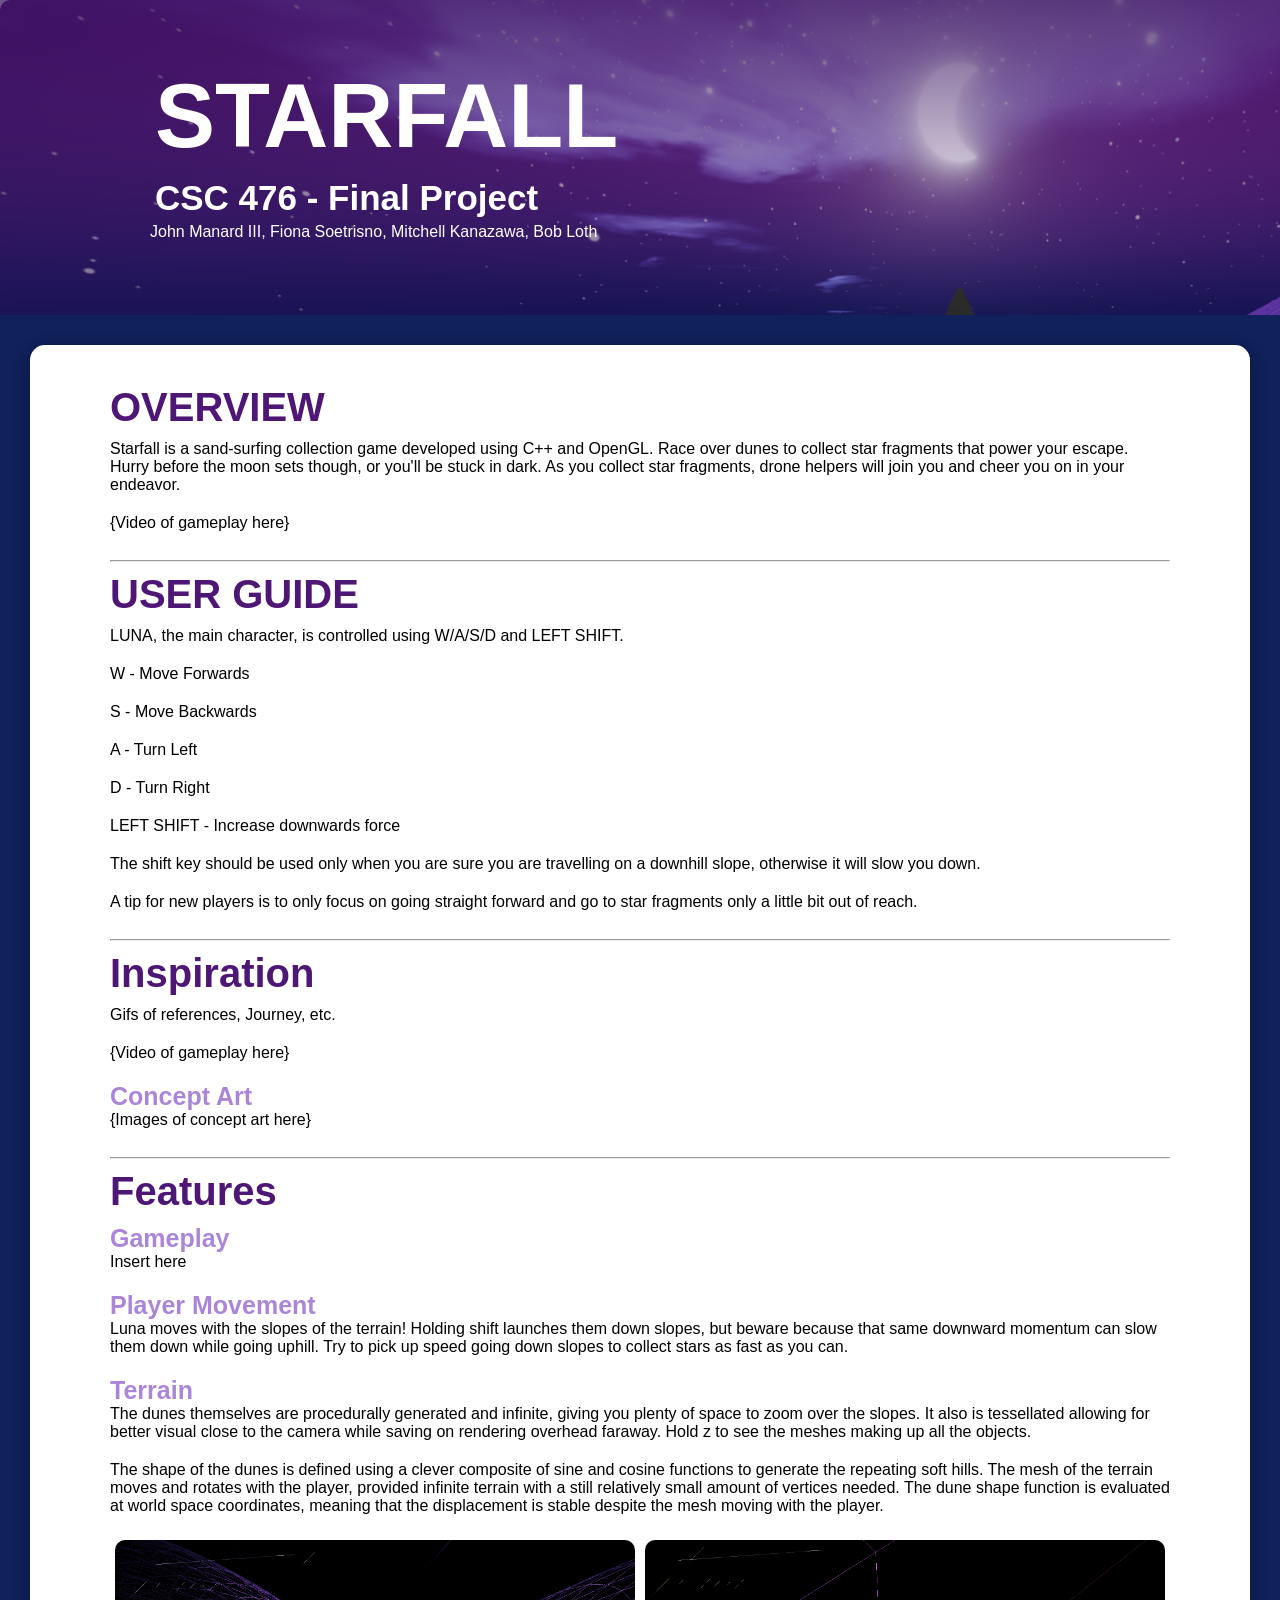
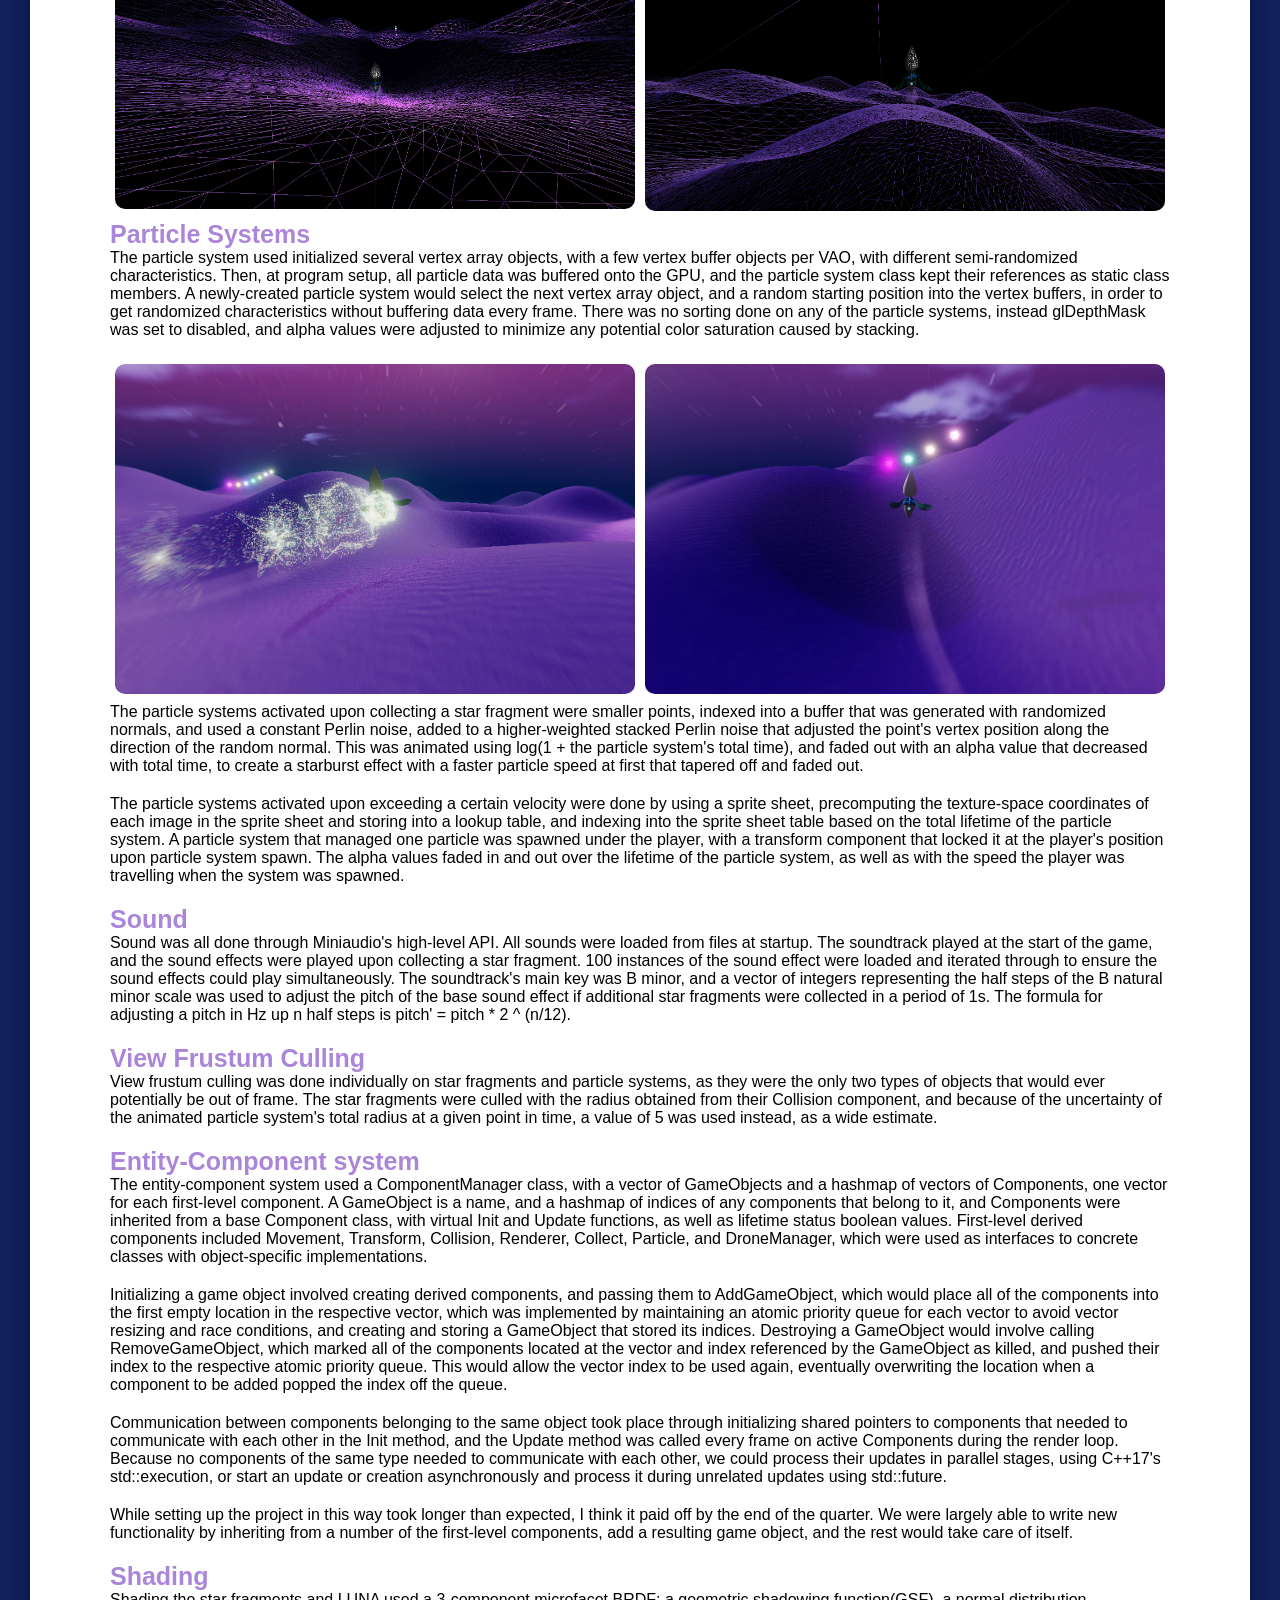
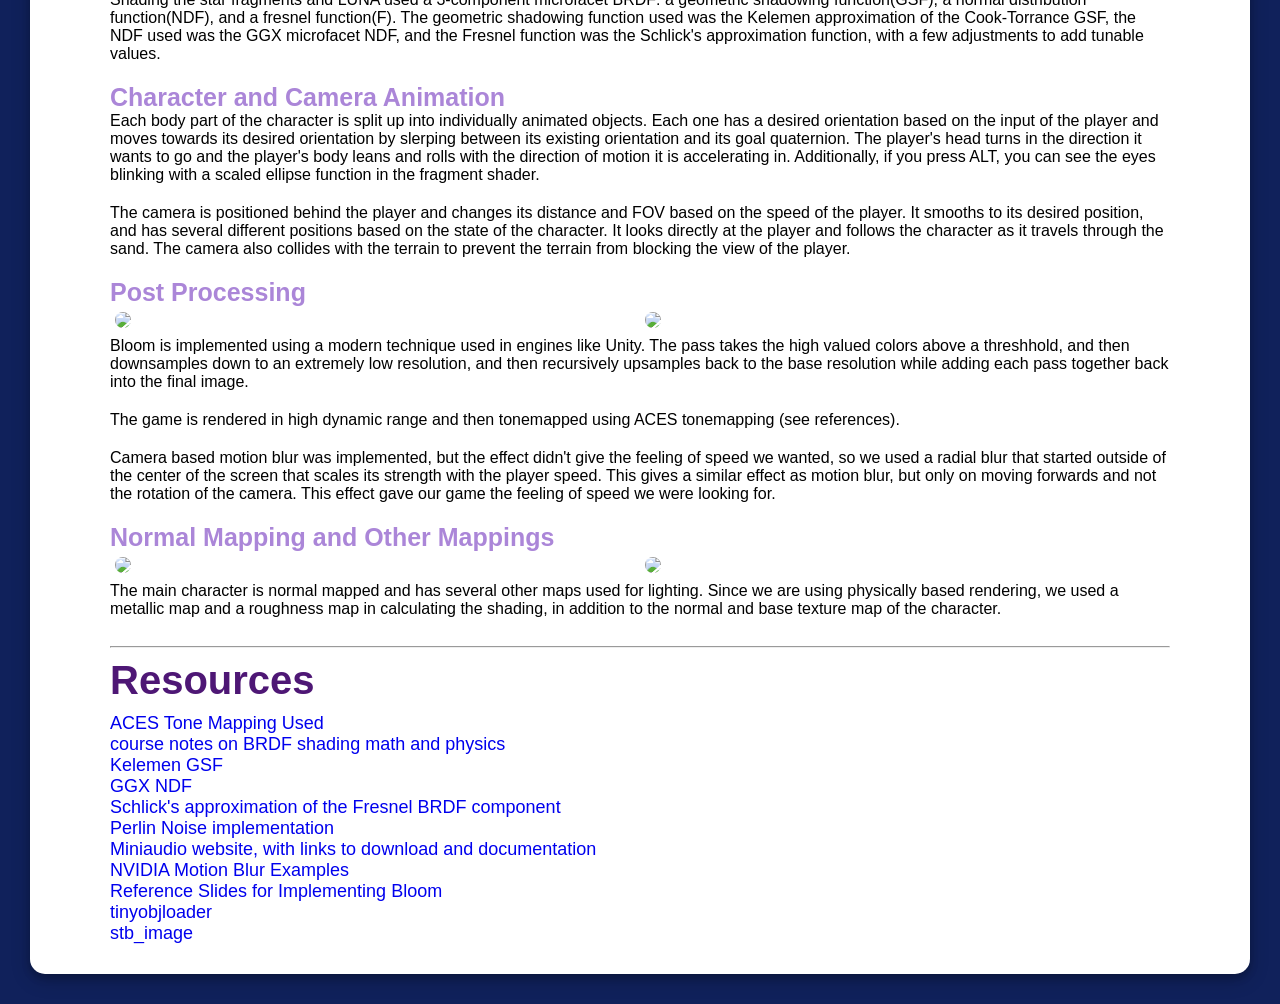
==== website/index.html @ d23f09f0 "more images" ====
<!doctype html>

<html lang="en">

<head>
   <meta charset="utf-8">

   <title>STARFALL</title>
   <meta name="description" content="The HTML5 Herald">
   <meta name="author" content="SitePoint">

   <!--<link rel="stylesheet" href="main.css">-->

</head>
<!-- Note, this html and css is very bad and done at 2am-->
<style>
   body {
      margin: 0;
   }

   .row {
      display: flex;
   }

   .column {
      float: left;
      width: 50%;
      padding: 5px;
   }

   .hero {
      height: 35vh;
      top: 0;
      z-index: -10;
      position: sticky;
      overflow: hidden;
   }

   .hero-img {

      position: absolute;
      z-index: -10;

      width: 100%;
   }

   .hero-img {

      position: absolute;
      z-index: -10;

      width: 100%;
   }

   .black-fade {
      background: rgb(48, 8, 88);
      background: linear-gradient(180deg, rgba(48, 8, 88, 0.7) 0%, rgba(32, 32, 176, 0) 80%, rgba(0, 212, 255, 0) 100%);
      height: 100%;
      width: 100%;
      z-index: -5;
      position: absolute;
   }

   .img-container {
      width: 100%;
      position: sticky;
      top: 0;
      z-index: -10;
      height: 100%;
      min-width: 1900px;
   }

   .hero-copy {
      max-width: 1600px;
      margin: 0 auto;
      padding-top: 60px;
   }

   .center-divs {
      text-align: center;
   }

   h1 {
      font-size: 35px;
      margin: 0;
      padding: 5px;
      font-family: "Arial Black", Gadget, sans-serif;
      color: white;
      font-family: -apple-system, BlinkMacSystemFont, "Segoe UI", Roboto, Helvetica, Arial, sans-serif, "Apple Color Emoji", "Segoe UI Emoji", "Segoe UI Symbol";
   }

   h2 {
      font-size: 25px;
      margin: 0;
      font-family: -apple-system, BlinkMacSystemFont, "Segoe UI", Roboto, Helvetica, Arial, sans-serif, "Apple Color Emoji", "Segoe UI Emoji", "Segoe UI Symbol";
      color: #ab86d8;
   }

   h3 {
      text-align: left;
      font-family: "Georgia", Gadget, sans-serif;
      font-family: -apple-system, BlinkMacSystemFont, "Segoe UI", Roboto, Helvetica, Arial, sans-serif, "Apple Color Emoji", "Segoe UI Emoji", "Segoe UI Symbol";
      font-size: 40px;
      margin: 10px 0px;
      color: #4e1775;
   }


   .content {
      padding: 30px;
      background-color: #10215b;
   }

   .main {
      background-color: #d9adff;
      text-align: center;

   }

   .title-img {
      width: 100%;
   }

   .main-content {
      max-width: 1400px;
      margin: 0 auto;
      background-color: white;
      box-shadow: 0 4px 8px 0 rgba(0, 0, 0, 0.2), 0 6px 20px 0 rgba(0, 0, 0, 0.19);
      border-radius: 15px;
   }

   .main-copy {
      padding: 30px 80px;
      text-align: left;
   }

   p2 {
      text-align: left;
      font-family: "Georgia", Gadget, sans-serif;
      font-family: -apple-system, BlinkMacSystemFont, "Segoe UI", Roboto, Helvetica, Arial, sans-serif, "Apple Color Emoji", "Segoe UI Emoji", "Segoe UI Symbol";
      display: block;
      font-size: 16px;
      padding-bottom: 20px;
   }


   .vid-water-container {
      overflow: hidden;
      width: 100%;
      text-align: center
   }

   .vid-water {
      width: 50%;
      height: 400px;
      margin: 0 auto;
   }

   .square-vid-container {
      width: 500px;
      overflow: hidden;
      display: inline-block;
      height: 500px;
      text-align: center;
   }

   .square-vid {
      width: 100%;
      height: 100%;
   }

   img {
      border-radius: 10px;
   }

   video {
      border-radius: 10px;
   }

   a {
      font-family: -apple-system, BlinkMacSystemFont, "Segoe UI", Roboto, Helvetica, Arial, sans-serif, "Apple Color Emoji", "Segoe UI Emoji", "Segoe UI Symbol";
      text-decoration: none;
      font-size: 18px;
      display: block;
   }

   .white {
      color: white;
   }
</style>

<body>
   <div class="hero">
      <script src="js/scripts.js"></script>
      <div class="img-container">
         <img class="hero-img" src="images/hero.png" alt="Italian Trulli">

         <div class="black-fade"></div>
         <!-- <video class="hero-img"autoplay loop muted>
            <source src="videos/hero-video2.mp4" type="video/mp4">
         Your browser does not support the video tag.
         </video> -->
         <div class="hero-copy">
            <h1 style="font-size:90px;"> STARFALL</h1>
            <h1> CSC 476 - Final Project </h1>
            <p2 class="white"> John Manard III, Fiona Soetrisno, Mitchell Kanazawa, Bob Loth </p2>
         </div>
      </div>
   </div>
   <div class="main">
      <div class="content">
         <div class="main-content">
            <!--<img class="title-img" src="images/title-logo.png" alt="Italian Trulli">-->

            <div class="main-copy">

               <!-- EXAMPLE OF PLAYING VIDEO ---
               <video style="width:100%;"controls loop muted>
                  <source src="videos/gameplay.mp4" type="video/mp4">
               Your browser does not support the video tag. 
               </video>-->

               <!-- EXAMPLE FOR 2 PANEL VIDEOS --- <h3>Sun </h3>
               <p2>  A gradient color on the spheres using mix, and discarded the frag based on sin(yPos + time). </p2>
               <div class="center-divs">
                  <video class="square-vid-container"autoplay loop muted>
                     <source class="square-vid"src="videos/sun1.mp4" type="video/mp4">
                     Your browser does not support the video tag.
                  </video>
                  <video class="square-vid-container"autoplay loop muted>
                     <source class="square-vid"src="videos/sun3.mp4" type="video/mp4">
                     Your browser does not support the video tag.
                  </video>
               </div> -->

               <!-- EXAMPLE OF FULL WIDTH PICTURE
                  <img style="width:100%;"src="images/terrain.png"> -->

               <!-- EXAMPLE OF VIDEO 
                  <video class="vid-water-container"autoplay loop muted>
                  <source class="vid-water"src="videos/boids.mp4" type="video/mp4">
                  Your browser does not support the video tag.
               </video> -->

               <!-- Overview -->
               <h3> OVERVIEW </h3>
               <p2> Starfall is a sand-surfing collection game developed using C++ and OpenGL. Race over dunes to
                  collect star fragments that power your escape. Hurry before the moon sets though, or you'll be stuck
                  in dark. As you collect star fragments, drone helpers will join you and cheer you on in your endeavor.
               </p2>
               <p2> {Video of gameplay here} </p2>
               <hr>

               <h3> USER GUIDE </h3>
               <p2> LUNA, the main character, is controlled using W/A/S/D and LEFT SHIFT.</p2>
               <p2> W - Move Forwards </p2>
               <p2> S - Move Backwards </p2>
               <p2> A - Turn Left </p2>
               <p2> D - Turn Right </p2>
               <p2> LEFT SHIFT - Increase downwards force </p2>
               <p2> The shift key should be used only when you are sure you are travelling on a downhill slope,
                  otherwise it will slow you down. </p2>
               <p2> A tip for new players is to only focus on going straight forward and go to star fragments only a
                  little bit out of reach. </p2>
               <hr>

               <!-- Inspiration -->
               <h3> Inspiration </h3>
               <p2> Gifs of references, Journey, etc.</p2>
               <p2> {Video of gameplay here} </p2>
               <h2> Concept Art </h2>
               <p2> {Images of concept art here} </p2>
               <hr>

               <!-- Features -->
               <h3> Features </h3>
               <h2> Gameplay </h2>
               <p2> Insert here</p2>
               <h2> Player Movement </h2>
               <p2> Luna moves with the slopes of the terrain! Holding shift launches them down slopes, but beware
                  because that same downward momentum can slow them down while going uphill. Try to pick up speed going
                  down slopes to collect stars as fast as you can.
               </p2>
               <h2> Terrain </h2>
               <p2> The dunes themselves are procedurally generated and infinite, giving you plenty of space to zoom
                  over the slopes. It also is tessellated
                  allowing for better visual close to the camera while saving on rendering overhead faraway. Hold z to
                  see the meshes making up all the objects.
               </p2>
               <p2> The shape of the dunes is defined using a clever composite of sine and cosine functions to generate
                  the repeating soft hills. The mesh of the terrain moves and rotates with the player, provided infinite
                  terrain with a still relatively small amount of vertices needed. The dune shape function is evaluated
                  at world space coordinates, meaning that the displacement is stable despite the mesh moving with the
                  player. </p2>
               <div class="row">
                  <div class="column"><img style="width:100%;" src="images/TessellatedStarfall.jpg"></div>
                  <div class="column"><img style="width:100%;" src="images/TessellatedStarfall2.png"></div>
               </div>
               <h2> Particle Systems</h2>
               <p2> The particle system used initialized several vertex array objects, with a few vertex buffer objects
                  per VAO, with different semi-randomized characteristics. Then, at program setup, all particle data was
                  buffered onto the GPU, and the particle system class kept their references as static class members. A
                  newly-created particle system would select the next vertex array object, and a random starting
                  position into the vertex buffers, in order to get randomized characteristics without buffering data
                  every frame. There was no sorting done on any of the particle systems, instead glDepthMask was set to
                  disabled, and alpha values were adjusted to minimize any potential color saturation caused by
                  stacking.</p2>
               <div class="row">
                  <div class="column"><img style="width:100%;" src="images/starparticles.png"></div>
                  <div class="column"><img style="width:100%;" src="images/dust.png"></div>
               </div>
               <p2>The particle systems activated upon collecting a star fragment were smaller points, indexed into a
                  buffer that was generated with randomized normals, and used a constant Perlin noise, added to a
                  higher-weighted stacked Perlin noise that adjusted the point's vertex position along the direction of
                  the random normal. This was animated using log(1 + the particle system's total time), and faded out
                  with an alpha value that decreased with total time, to create a starburst effect with a faster
                  particle speed at first that tapered off and faded out.</p2>
               <p2>The particle systems activated upon exceeding a certain velocity were done by using a sprite sheet,
                  precomputing the texture-space coordinates of each image in the sprite sheet and storing into a lookup
                  table, and indexing into the sprite sheet table based on the total lifetime of the particle system. A
                  particle system that managed one particle was spawned under the player, with a transform component
                  that locked it at the player's position upon particle system spawn. The alpha values faded in and out
                  over the lifetime of the particle system, as well as with the speed the player was travelling when the
                  system was spawned.</p2>
               <h2> Sound</h2>
               <p2> Sound was all done through Miniaudio's high-level API. All sounds were loaded from files at startup.
                  The soundtrack played at the start of the game, and the sound effects were played upon collecting a
                  star fragment. 100 instances of the sound effect were loaded and iterated through to ensure the sound
                  effects could play simultaneously. The soundtrack's main key was B minor, and a vector of integers
                  representing the half steps of the B natural minor scale was used to adjust the pitch of the base
                  sound effect if additional star fragments were collected in a period of 1s. The formula for adjusting
                  a pitch in Hz up n half steps is pitch' = pitch * 2 ^ (n/12).</p2>
               <h2>View Frustum Culling</h2>
               <p2>View frustum culling was done individually on star fragments and particle systems, as they were the
                  only two types of objects that would ever potentially be out of frame. The star fragments were culled
                  with the radius obtained from their Collision component, and because of the uncertainty of the
                  animated particle system's total radius at a given point in time, a value of 5 was used instead, as a
                  wide estimate.</p2>
               <h2>Entity-Component system</h2>
               <p2>The entity-component system used a ComponentManager class, with a vector of GameObjects and a hashmap
                  of vectors of Components, one vector for each first-level component. A GameObject is a name, and a
                  hashmap of indices of any components that belong to it, and Components were inherited from a base
                  Component class, with virtual Init and Update functions, as well as lifetime status boolean values.
                  First-level derived components included Movement, Transform, Collision, Renderer, Collect, Particle,
                  and DroneManager, which were used as interfaces to concrete classes with object-specific
                  implementations.</p2>
               <p2>Initializing a game object involved creating derived components, and passing them to AddGameObject,
                  which would place all of the components into the first empty location in the respective vector, which
                  was implemented by maintaining an atomic priority queue for each vector to avoid vector resizing and
                  race conditions, and creating and storing a GameObject that stored its indices. Destroying a
                  GameObject would involve calling RemoveGameObject, which marked all of the components located at the
                  vector and index referenced by the GameObject as killed, and pushed their index to the respective
                  atomic priority queue. This would allow the vector index to be used again, eventually overwriting the
                  location when a component to be added popped the index off the queue.</p2>
               <p2>Communication between components belonging to the same object took place through initializing shared
                  pointers to components that needed to communicate with each other in the Init method, and the Update
                  method was called every frame on active Components during the render loop. Because no components of
                  the same type needed to communicate with each other, we could process their updates in parallel
                  stages, using C++17's std::execution, or start an update or creation asynchronously and process it
                  during unrelated updates using std::future.</p2>
               <p2>While setting up the project in this way took longer than expected, I think it paid off by the end of
                  the quarter. We were largely able to write new functionality by inheriting from a number of the
                  first-level components, add a resulting game object, and the rest would take care of itself.</p2>
               <h2>Shading</h2>
               <p2>Shading the star fragments and LUNA used a 3-component microfacet BRDF: a geometric shadowing
                  function(GSF), a normal distribution function(NDF), and a fresnel function(F). The geometric shadowing
                  function used was the Kelemen approximation of the Cook-Torrance GSF, the NDF used was the GGX
                  microfacet NDF, and the Fresnel function was the Schlick's approximation function, with a few
                  adjustments to add tunable values.</p2>

               <h2>Character and Camera Animation</h2>
               <p2>Each body part of the character is split up into individually animated objects. Each one has a
                  desired orientation based on the input of the player and moves towards its desired orientation by
                  slerping between its existing orientation and its goal quaternion. The player's head turns in the
                  direction it wants to go and the player's body leans and rolls with the direction of motion it is
                  accelerating in. Additionally, if you press ALT, you can see the eyes blinking with a scaled ellipse
                  function in the fragment shader.</p2>
               <p2>The camera is positioned behind the player and changes its distance and FOV based on the speed of the
                  player. It smooths to its desired position, and has several different positions based on the state of
                  the character. It looks directly at the player and follows the character as it travels through the
                  sand. The camera also collides with the terrain to prevent the terrain from blocking the view of the
                  player.</p2>
               <h2>Post Processing</h2>
               <div class="row">
                  <div class="column"><img style="height:350px;" src="images/bloom.png"></div>
                  <div class="column"><img style="height:350px;" src="images/blink.png"></div>
               </div>
               <p2>Bloom is implemented using a modern technique used in engines like Unity. The pass takes the high
                  valued colors above a threshhold, and then downsamples down to an extremely low resolution, and then
                  recursively upsamples back to the base resolution while adding each pass together back into the final
                  image.</p2>
               <p2>The game is rendered in high dynamic range and then tonemapped using ACES tonemapping (see
                  references).</p2>
               <p2>Camera based motion blur was implemented, but the effect didn't give the feeling of speed we wanted,
                  so we used a radial blur that started outside of the center of the screen that scales its strength
                  with the player speed. This gives a similar effect as motion blur, but only on moving forwards and not
                  the rotation of the camera. This effect gave our game the feeling of speed we were looking for.</p2>
               <h2>Normal Mapping and Other Mappings</h2>
               <div class="row">
                  <div class="column"><img style="width:90%;" src="images/roughness.png"></div>
                  <div class="column"><img style="width:100%;" src="images/smoothness.png"></div>
               </div>
               <p2>The main character is normal mapped and has several other maps used for lighting. Since we are using
                  physically based rendering, we used a metallic map and a roughness map in calculating the shading, in
                  addition to the normal and base texture map of the character.</p2>
               <hr>

               <h3> Resources </h3>
               <a href="https://knarkowicz.wordpress.com/2016/01/06/aces-filmic-tone-mapping-curve/">ACES Tone Mapping
                  Used</a>
               <a
                  href="https://blog.selfshadow.com/publications/s2012-shading-course/hoffman/s2012_pbs_physics_math_notes.pdf">course
                  notes on BRDF shading math and physics</a>
               <a
                  href="https://www.researchgate.net/publication/2378872_A_Microfacet_Based_Coupled_Specular-Matte_BRDF_Model_with_Importance_Sampling#pf8">Kelemen
                  GSF</a>
               <a href="https://blog.selfshadow.com/publications/s2012-shading-course/#course_content">GGX NDF</a>
               <a href="https://en.wikipedia.org/wiki/Schlick%27s_approximation">Schlick's approximation of the Fresnel
                  BRDF component</a>
               <a href="https://github.com/stegu/webgl-noise">Perlin Noise implementation</a>
               <a href="https://miniaud.io/index.html">Miniaudio website, with links to download and documentation</a>
               <a
                  href="https://developer.nvidia.com/gpugems/gpugems3/part-iv-image-effects/chapter-27-motion-blur-post-processing-effect">NVIDIA
                  Motion Blur Examples</a>
               <a href="http://goo.gl/eomGso">Reference Slides for Implementing Bloom</a>
               <a href="https://github.com/tinyobjloader/tinyobjloader">tinyobjloader</a>
               <a href="https://github.com/nothings/stb">stb_image</a>
            </div>
         </div>
         </content>
      </div>
</body>

</html>
---- website/main.css ----
body {
   margin: 0;
}

.hero {
   height: 65vh;
   top: 0;
   z-index: -10;
   position: sticky;
   overflow: hidden;
}
.hero-img {
   
   position: absolute;
   z-index: -10;
   
   width: 100%;
}

.black-fade {
   background: rgb(48,8,88);
   background: linear-gradient(180deg, rgba(48,8,88,0.7) 0%, rgba(32,32,176,0) 80%, rgba(0,212,255,0) 100%);
   height: 100%;
   width: 100%;
   z-index: -5;
   position: absolute;
}
.img-container {
   width: 100%;
   position: sticky;
   top: 0;
   z-index: -10;
   height: 100%;
   min-width: 1900px;
}

.hero-copy {
   max-width: 1600px;
   margin: 0 auto;
   padding-top: 60px;
}

.center-divs {
   text-align: center;
}

h1 {
   font-size: 100px;
   margin: 0;
   padding: 5px;
   font-family: "Arial Black", Gadget, sans-serif;
   color: white;
   font-family:-apple-system, BlinkMacSystemFont, "Segoe UI", Roboto, Helvetica, Arial, sans-serif, "Apple Color Emoji", "Segoe UI Emoji", "Segoe UI Symbol";
}

h2 {
   font-size: 120px;
   margin: 0;
   padding: 20px;
   padding-top: 40px;
   font-family:-apple-system, BlinkMacSystemFont, "Segoe UI", Roboto, Helvetica, Arial, sans-serif, "Apple Color Emoji", "Segoe UI Emoji", "Segoe UI Symbol";
   color:#6e1967;
}


.content {
   padding: 30px;
   background-color: #d9adff;
}
.main {
   background-color: #d9adff;
   height: 10000px;
   text-align: center;
   
}
.title-img {
   width: 100%;
}

.main-content {
   max-width: 1500px;
   margin: 0 auto;
   background-color:white;
   box-shadow: 0 4px 8px 0 rgba(0, 0, 0, 0.2), 0 6px 20px 0 rgba(0, 0, 0, 0.19);
   border-radius: 15px;
}

.main-copy {
   padding: 0 80px;
   text-align:left;
}
h3 {
   text-align: left;
   font-family: "Arial Black", Gadget, sans-serif;
   font-family:-apple-system, BlinkMacSystemFont, "Segoe UI", Roboto, Helvetica, Arial, sans-serif, "Apple Color Emoji", "Segoe UI Emoji", "Segoe UI Symbol";
   font-size: 50px;
   margin: 30px 0px;
}
p2 {
   text-align: left;
   font-family: "Arial Black", Gadget, sans-serif;
   font-family:-apple-system, BlinkMacSystemFont, "Segoe UI", Roboto, Helvetica, Arial, sans-serif, "Apple Color Emoji", "Segoe UI Emoji", "Segoe UI Symbol";
   display: block;
   font-size: 22px;
   padding-bottom: 40px;
}


.vid-water-container {
   overflow: hidden;
   width: 100%;
   text-align:center
}

.vid-water {
   width: 50%;
   height: 400px;
   margin: 0 auto;
}

.square-vid-container {
   width: 500px;
    overflow:hidden;
    display:inline-block;
    height: 500px;
    text-align: center;
    
}

.square-vid {
   width: 100%;
   height:100%;
}

img {
   border-radius: 10px;
}

video {
   border-radius: 10px;
}

a {
   font-family:-apple-system, BlinkMacSystemFont, "Segoe UI", Roboto, Helvetica, Arial, sans-serif, "Apple Color Emoji", "Segoe UI Emoji", "Segoe UI Symbol";
   text-decoration: none;
   font-size: 22px;
   display:block;
}
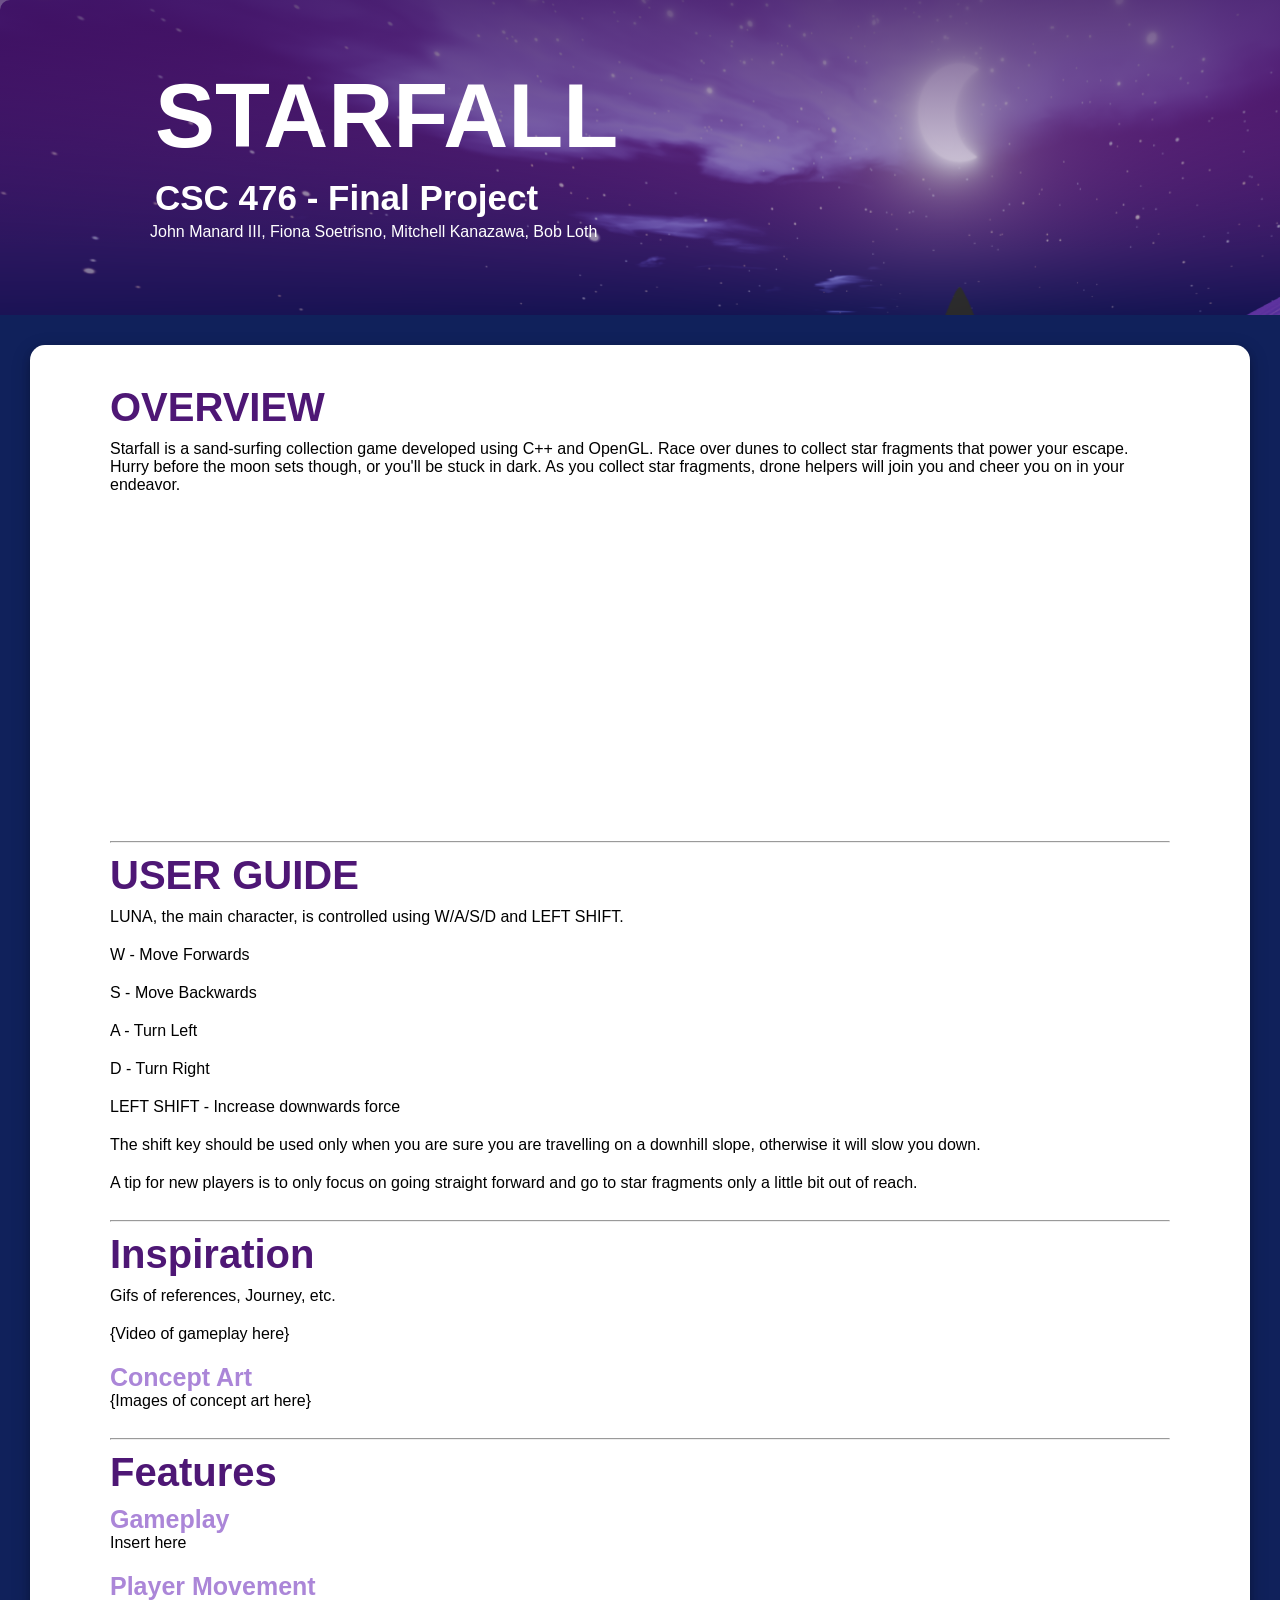
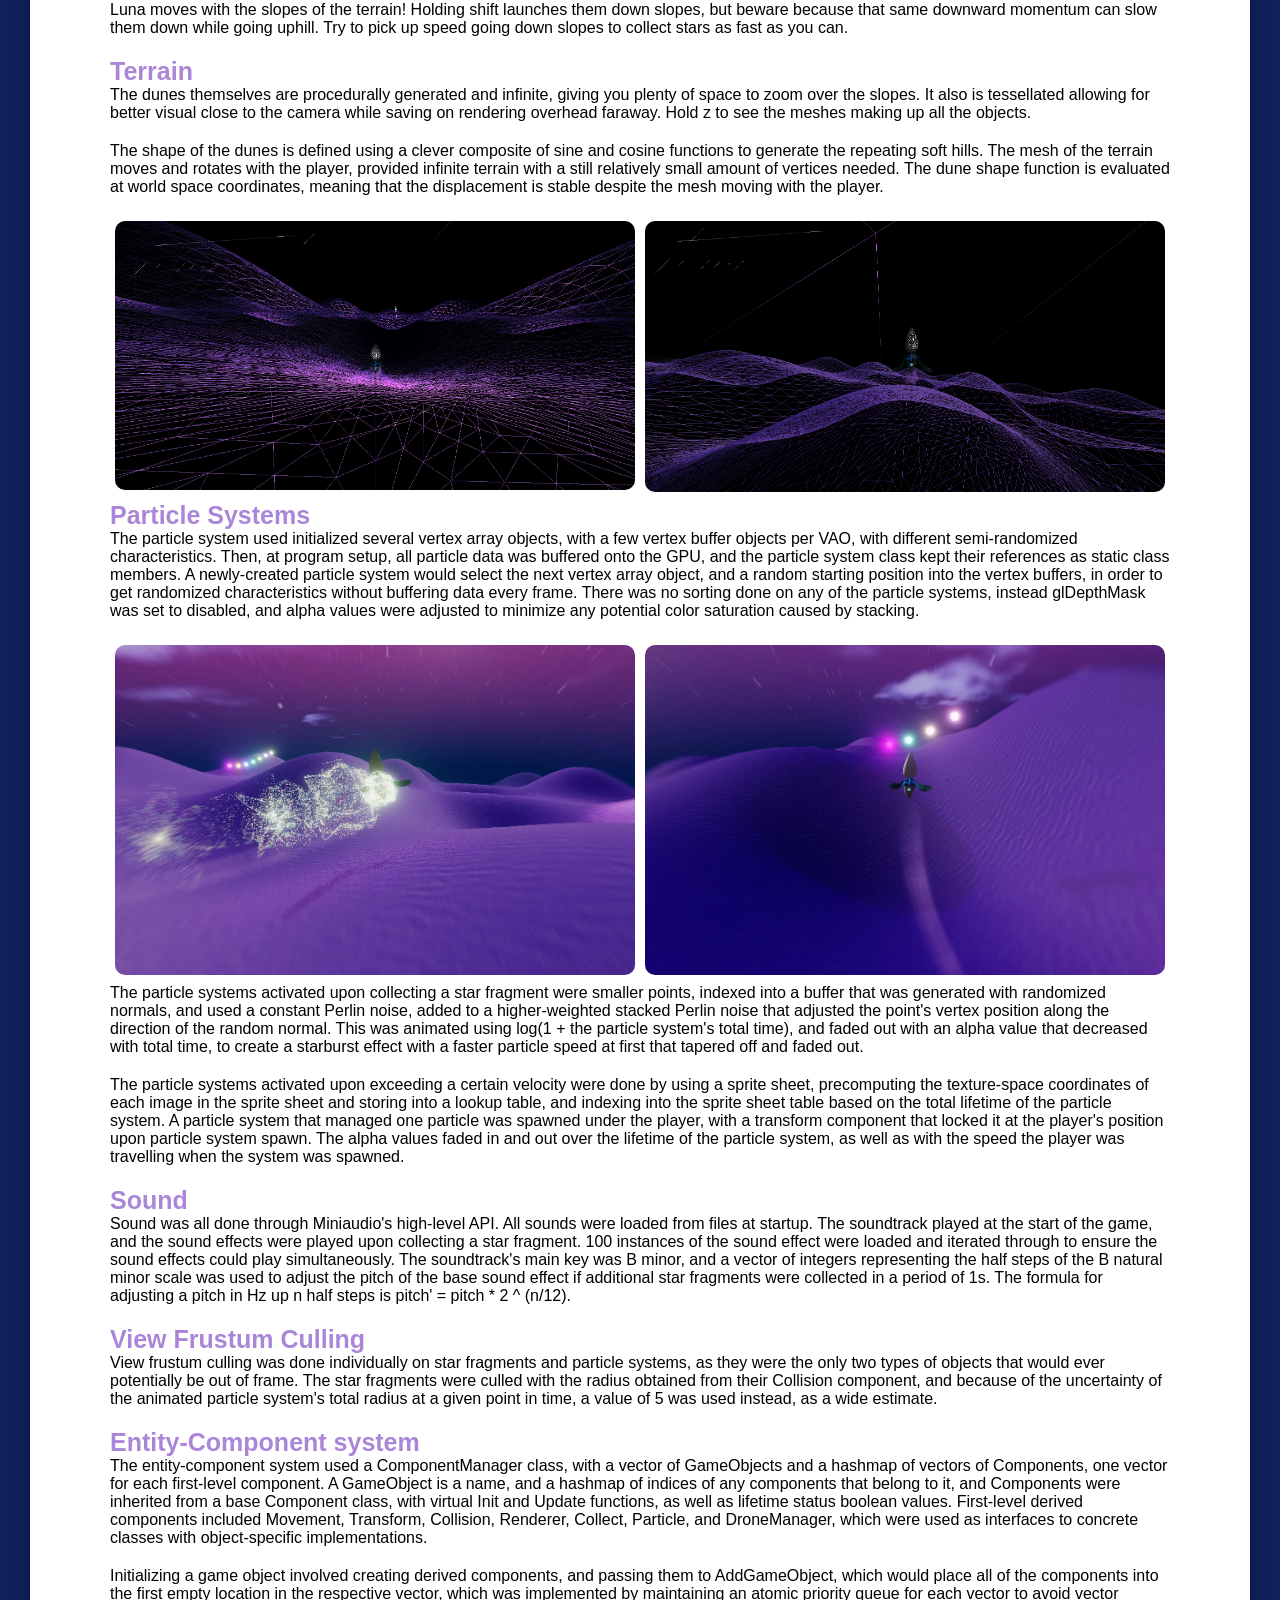
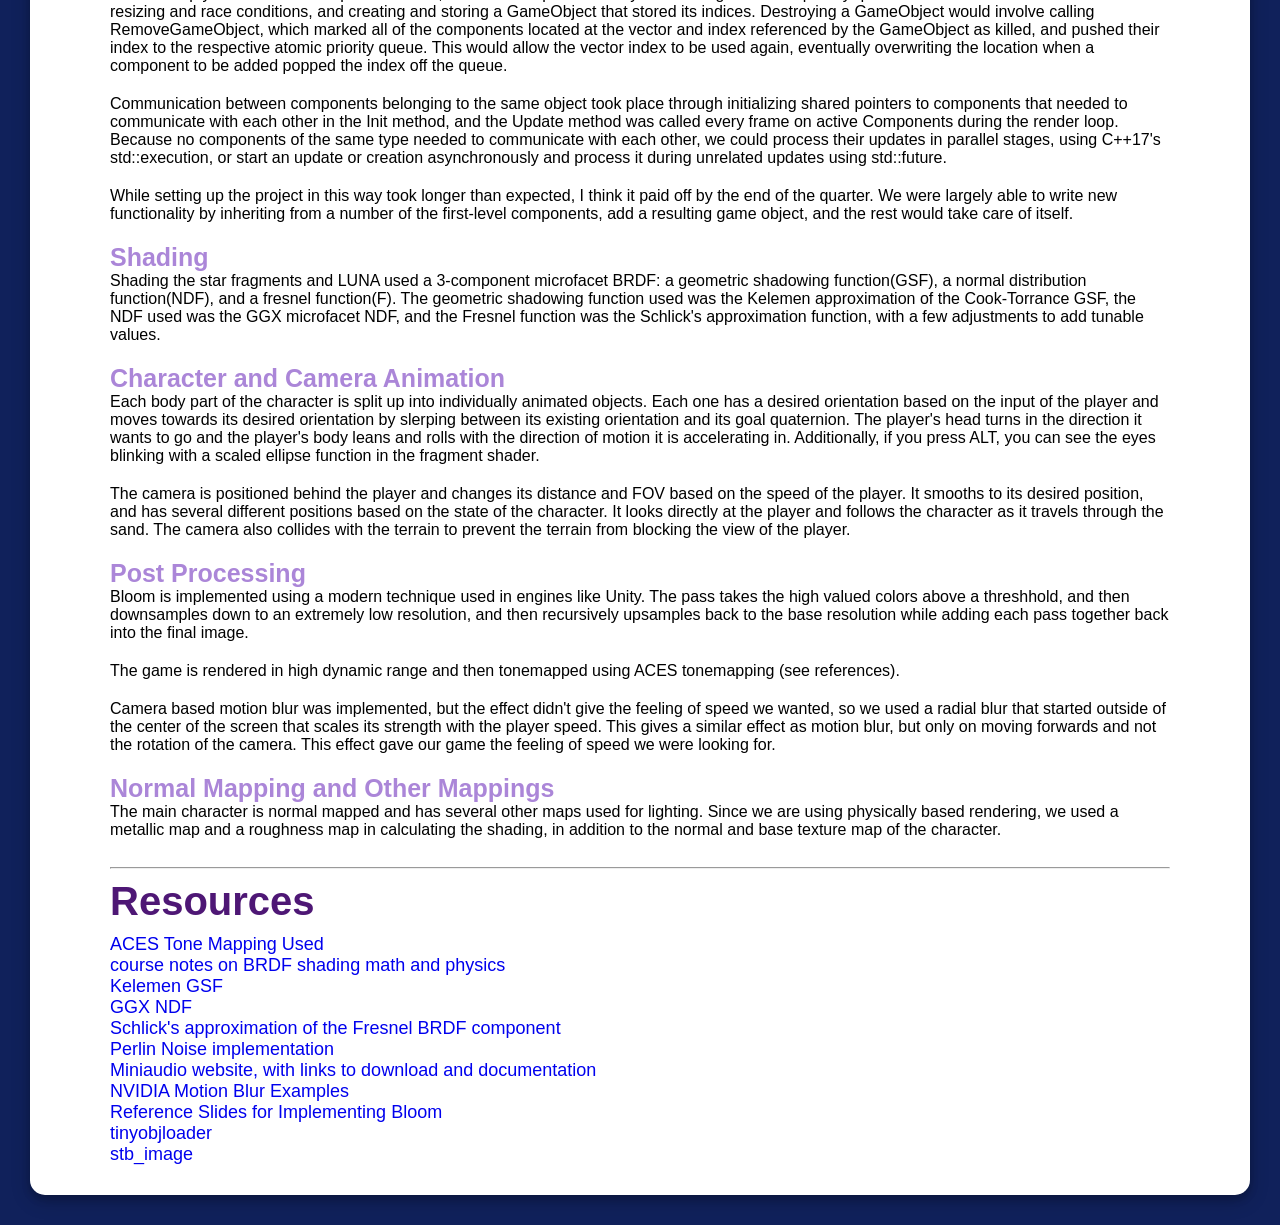
==== commit eb31ae3c: "Added Gameplay Video" ====
--- a/website/index.html
+++ b/website/index.html
@@ -248,7 +248,10 @@
                   collect star fragments that power your escape. Hurry before the moon sets though, or you'll be stuck
                   in dark. As you collect star fragments, drone helpers will join you and cheer you on in your endeavor.
                </p2>
-               <p2> {Video of gameplay here} </p2>
+               <iframe width="560" height="315" src="https://www.youtube.com/embed/ikcszqsS8ig"
+                  title="YouTube video player" frameborder="0"
+                  allow="accelerometer; autoplay; clipboard-write; encrypted-media; gyroscope; picture-in-picture"
+                  allowfullscreen></iframe>
                <hr>
 
                <h3> USER GUIDE </h3>
@@ -381,10 +384,6 @@
                   sand. The camera also collides with the terrain to prevent the terrain from blocking the view of the
                   player.</p2>
                <h2>Post Processing</h2>
-               <div class="row">
-                  <div class="column"><img style="height:350px;" src="images/bloom.png"></div>
-                  <div class="column"><img style="height:350px;" src="images/blink.png"></div>
-               </div>
                <p2>Bloom is implemented using a modern technique used in engines like Unity. The pass takes the high
                   valued colors above a threshhold, and then downsamples down to an extremely low resolution, and then
                   recursively upsamples back to the base resolution while adding each pass together back into the final
@@ -396,10 +395,6 @@
                   with the player speed. This gives a similar effect as motion blur, but only on moving forwards and not
                   the rotation of the camera. This effect gave our game the feeling of speed we were looking for.</p2>
                <h2>Normal Mapping and Other Mappings</h2>
-               <div class="row">
-                  <div class="column"><img style="width:90%;" src="images/roughness.png"></div>
-                  <div class="column"><img style="width:100%;" src="images/smoothness.png"></div>
-               </div>
                <p2>The main character is normal mapped and has several other maps used for lighting. Since we are using
                   physically based rendering, we used a metallic map and a roughness map in calculating the shading, in
                   addition to the normal and base texture map of the character.</p2>
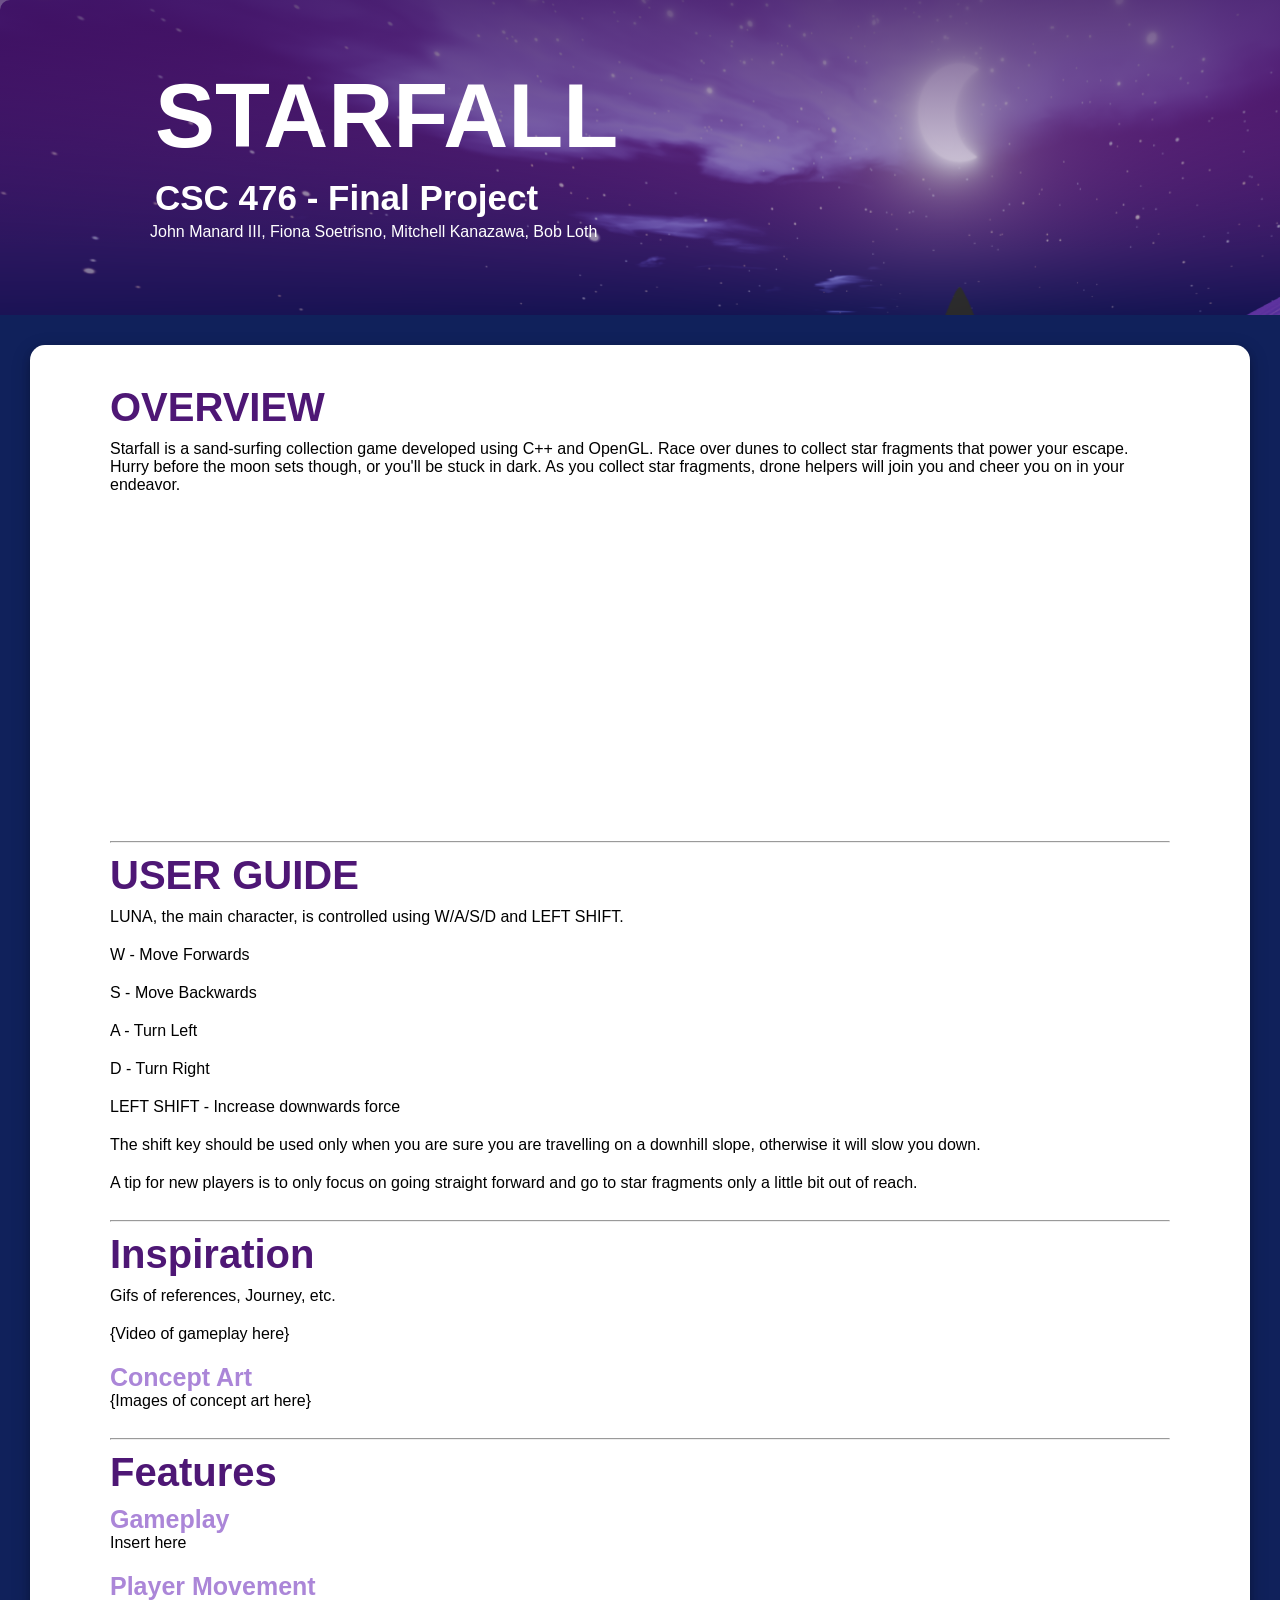
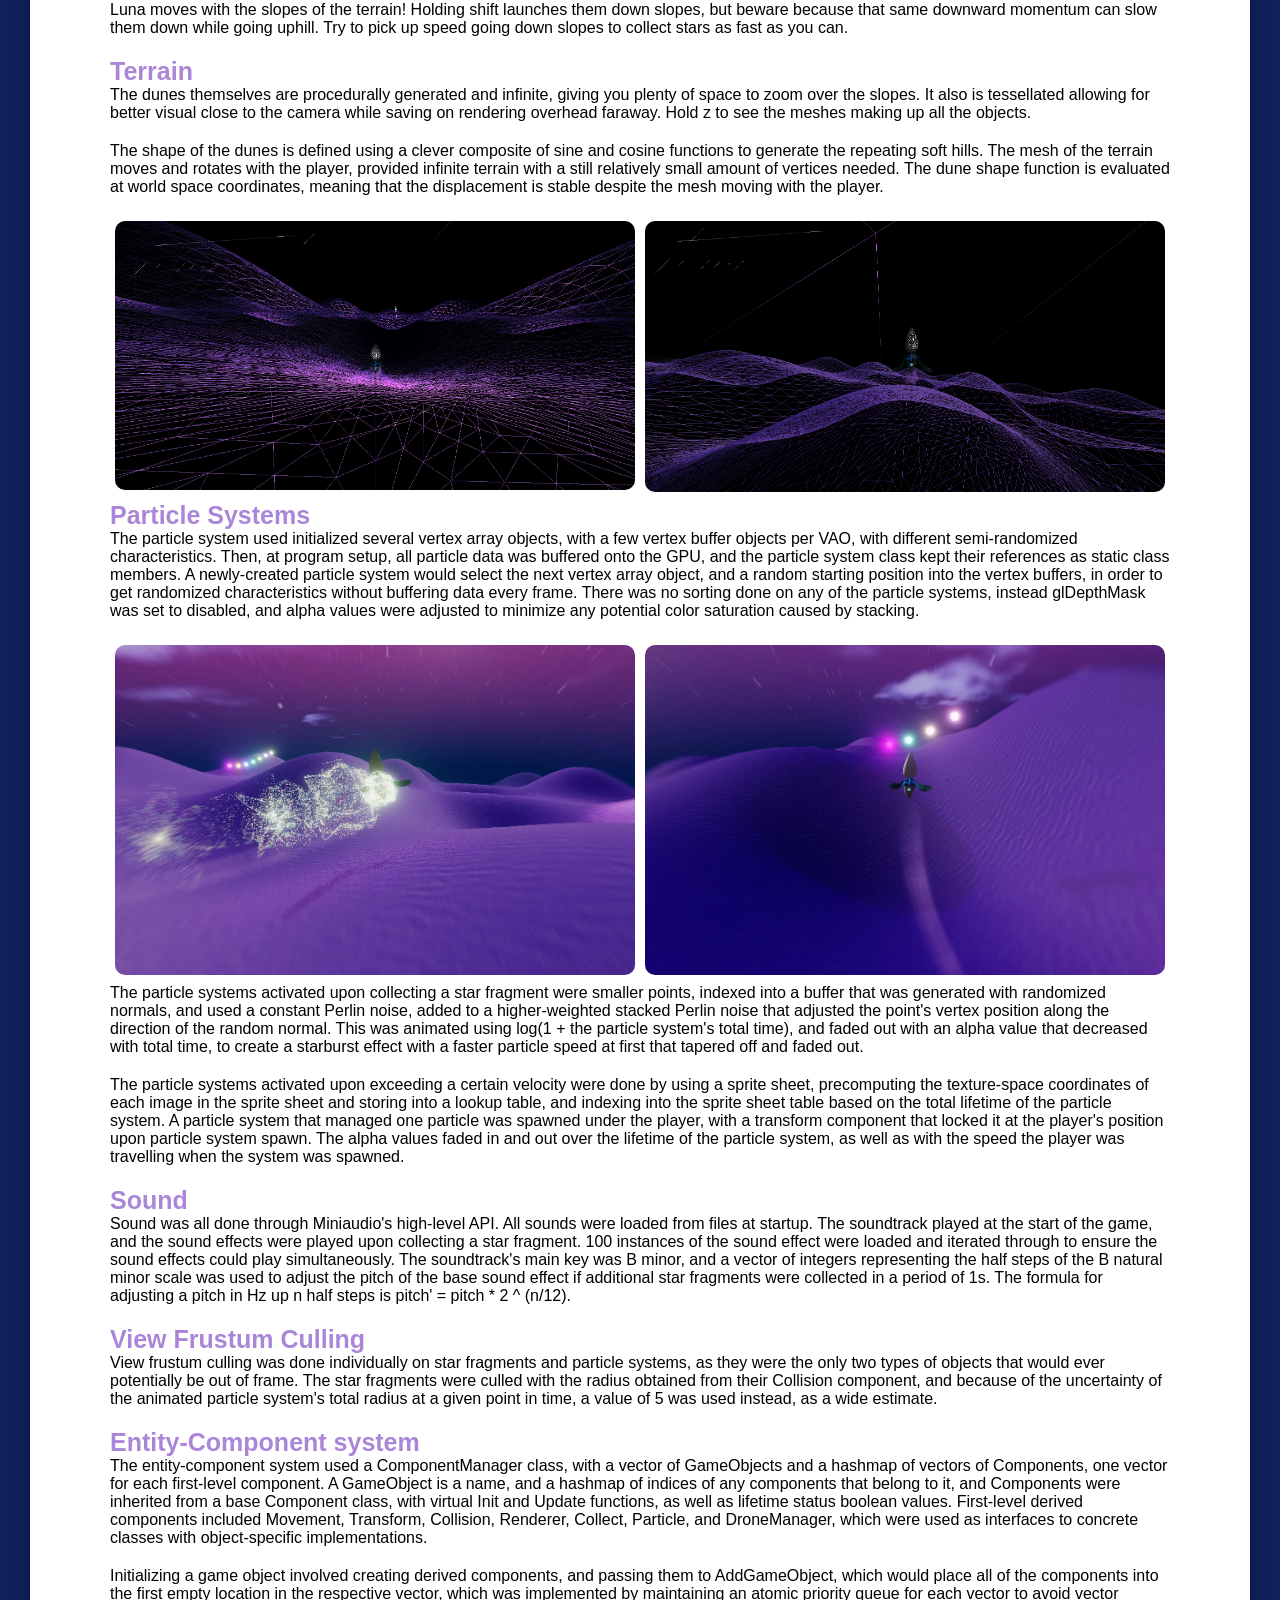
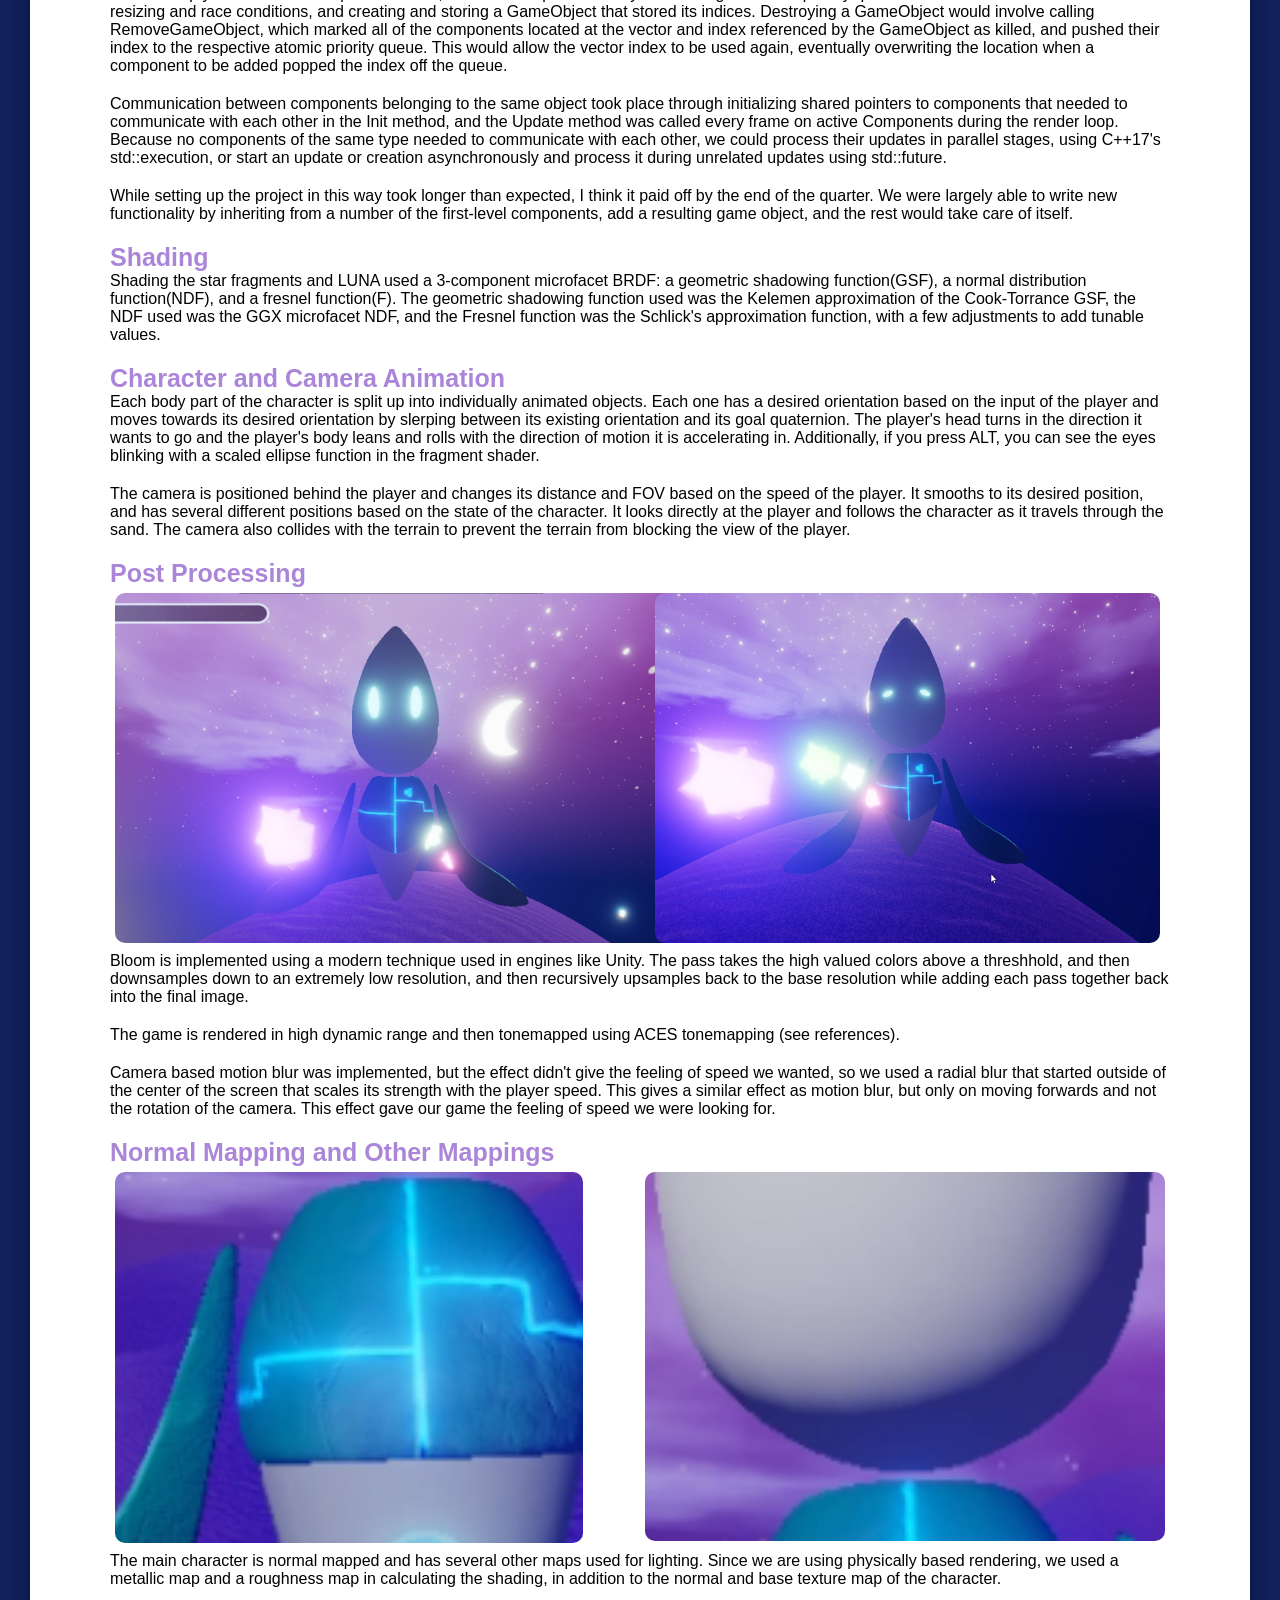
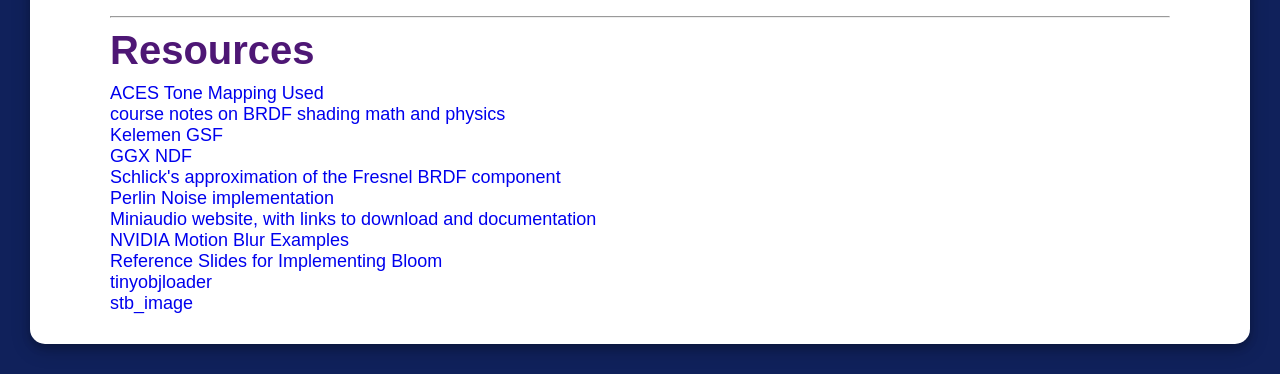
==== commit 3078de4f: "Merge branch 'master' of https://github.com/Bob-Loth/Starfall" ====
--- a/website/index.html
+++ b/website/index.html
@@ -384,6 +384,10 @@
                   sand. The camera also collides with the terrain to prevent the terrain from blocking the view of the
                   player.</p2>
                <h2>Post Processing</h2>
+               <div class="row">
+                  <div class="column"><img style="height:350px;" src="images/bloom.png"></div>
+                  <div class="column"><img style="height:350px;" src="images/blink.png"></div>
+               </div>
                <p2>Bloom is implemented using a modern technique used in engines like Unity. The pass takes the high
                   valued colors above a threshhold, and then downsamples down to an extremely low resolution, and then
                   recursively upsamples back to the base resolution while adding each pass together back into the final
@@ -395,6 +399,10 @@
                   with the player speed. This gives a similar effect as motion blur, but only on moving forwards and not
                   the rotation of the camera. This effect gave our game the feeling of speed we were looking for.</p2>
                <h2>Normal Mapping and Other Mappings</h2>
+               <div class="row">
+                  <div class="column"><img style="width:90%;" src="images/roughness.png"></div>
+                  <div class="column"><img style="width:100%;" src="images/smoothness.png"></div>
+               </div>
                <p2>The main character is normal mapped and has several other maps used for lighting. Since we are using
                   physically based rendering, we used a metallic map and a roughness map in calculating the shading, in
                   addition to the normal and base texture map of the character.</p2>
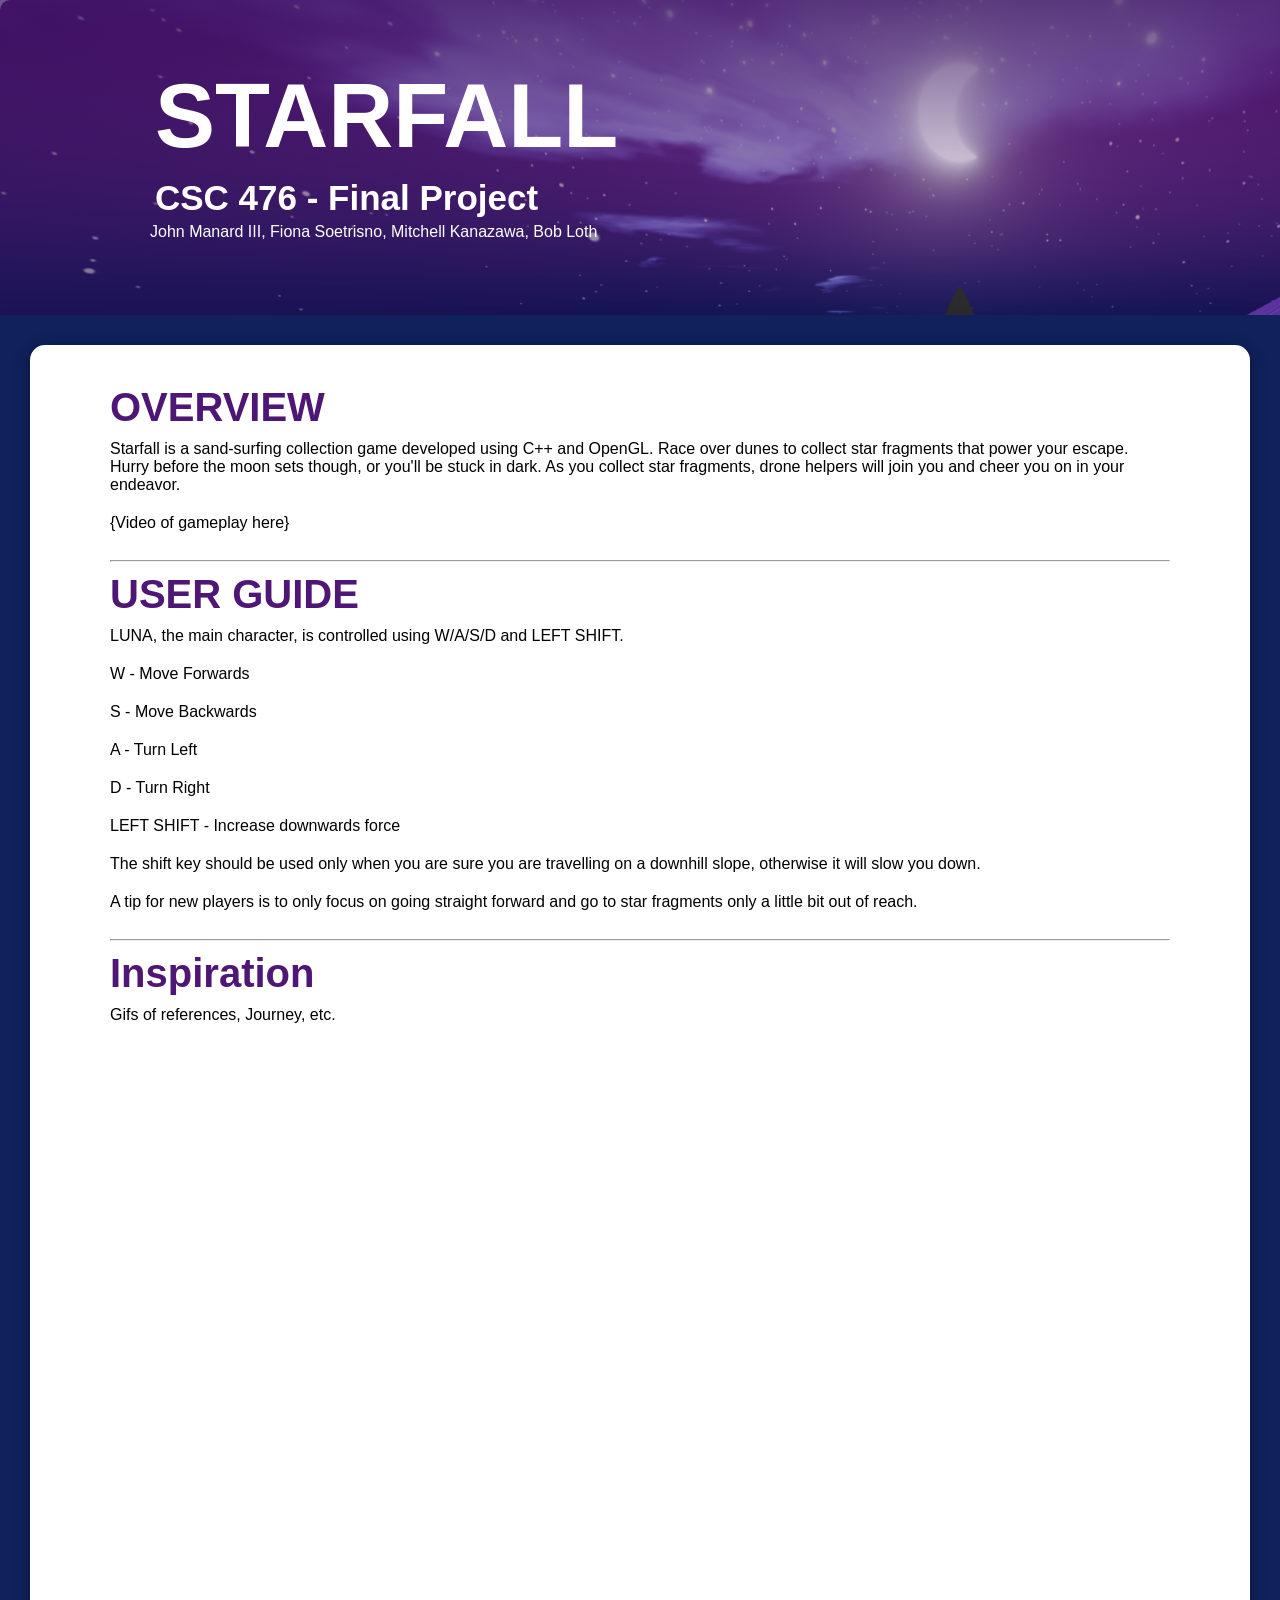
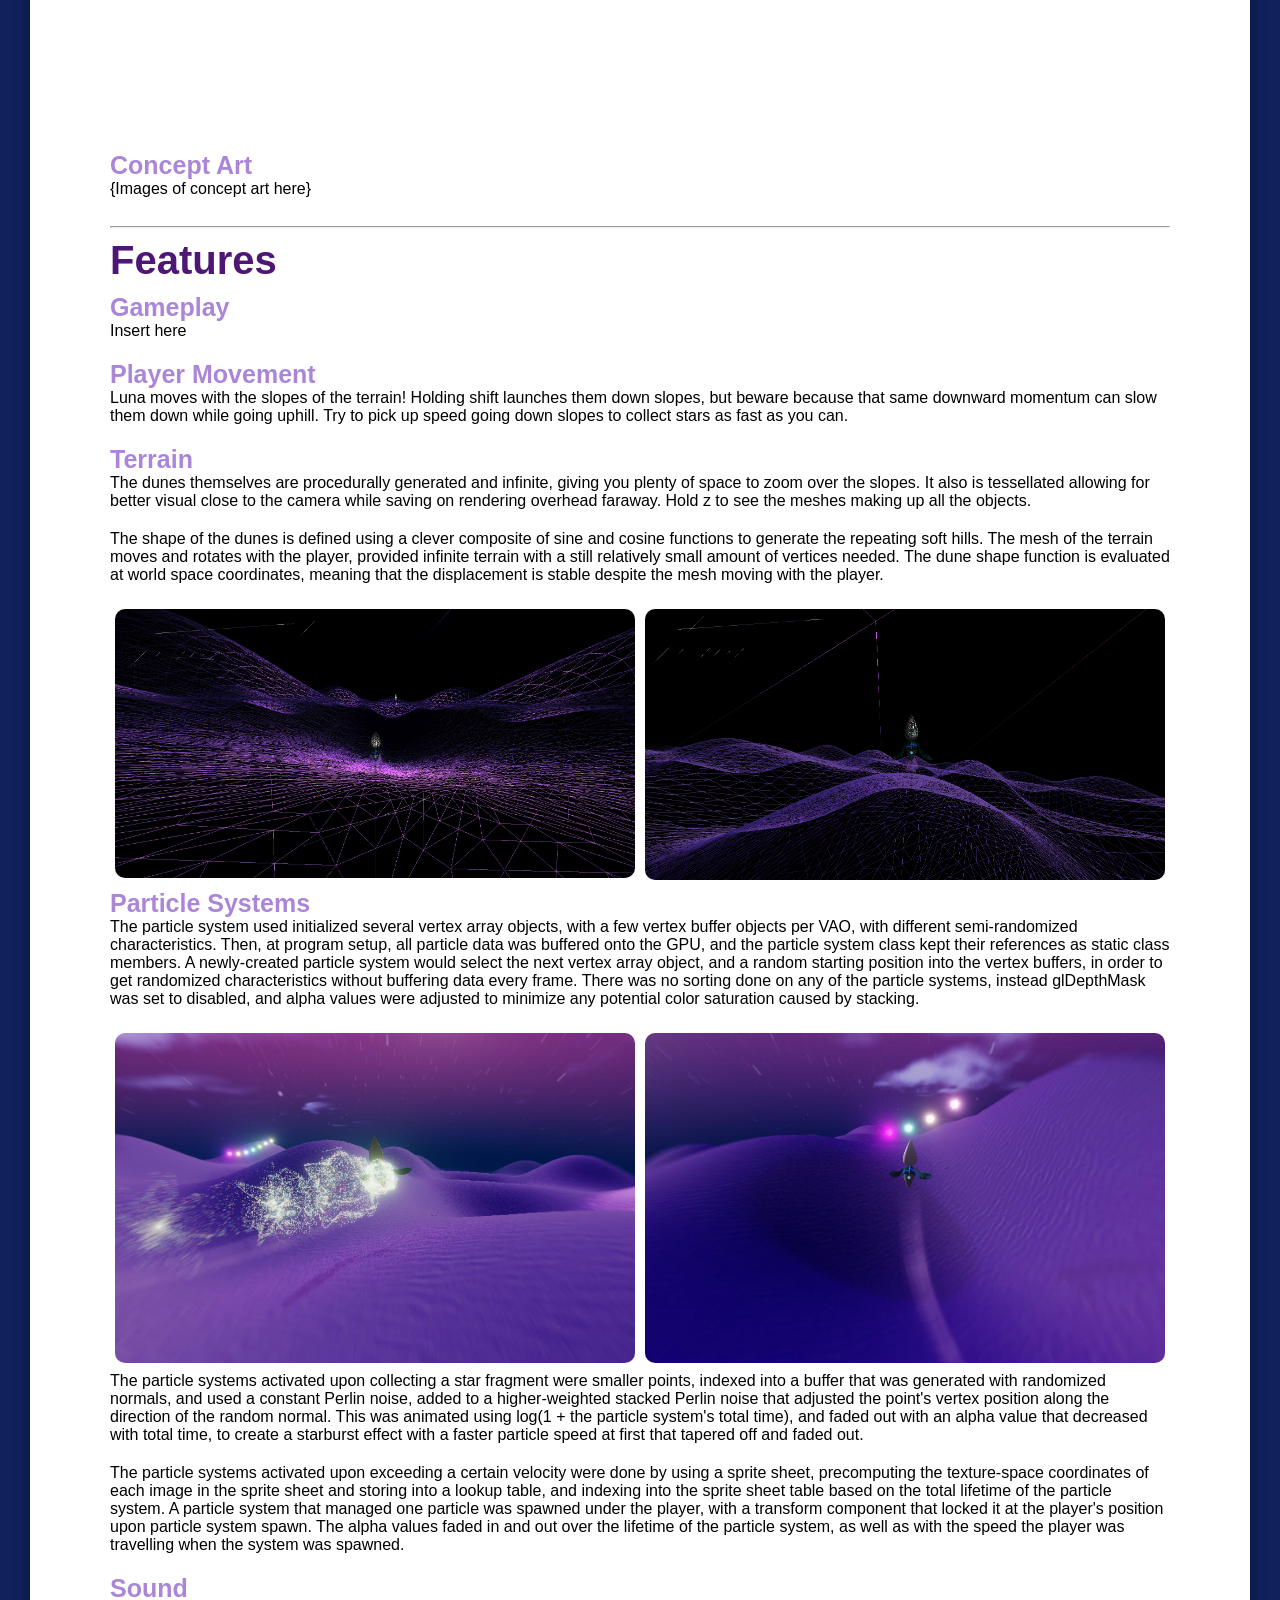
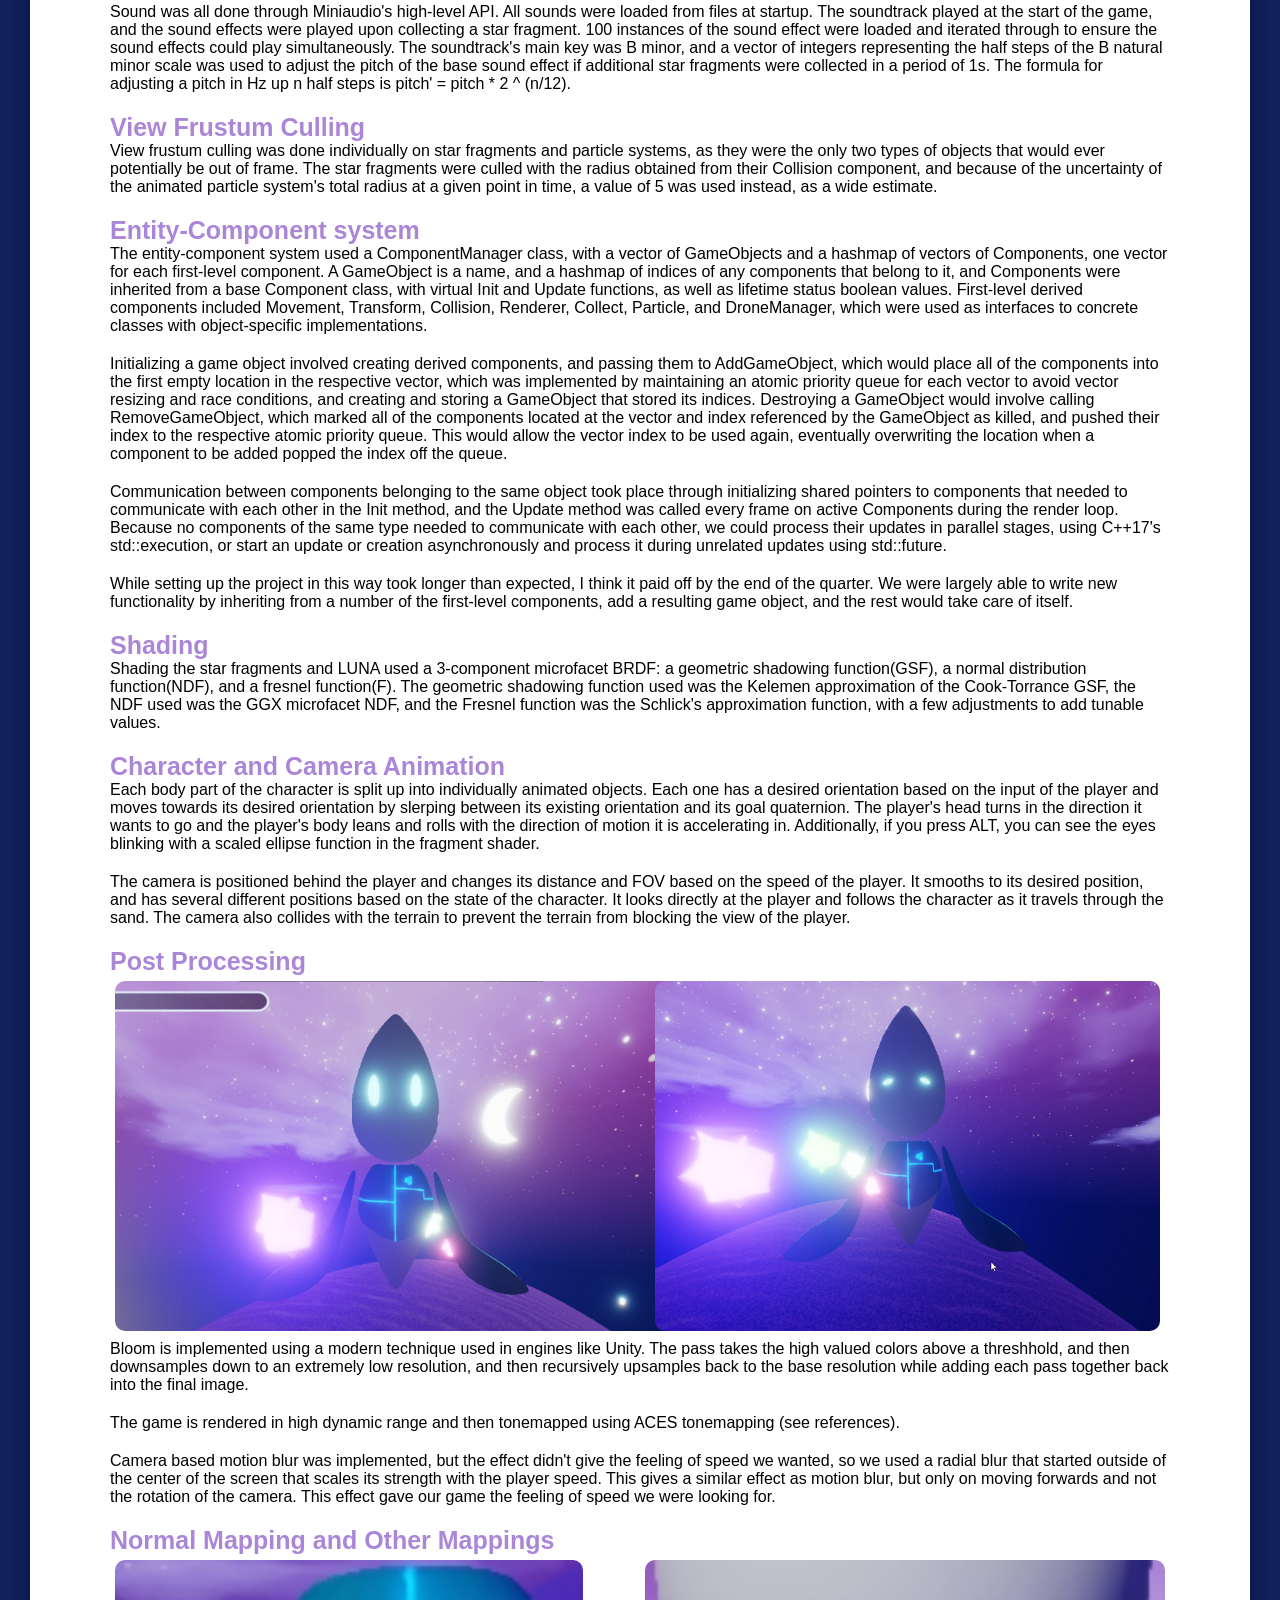
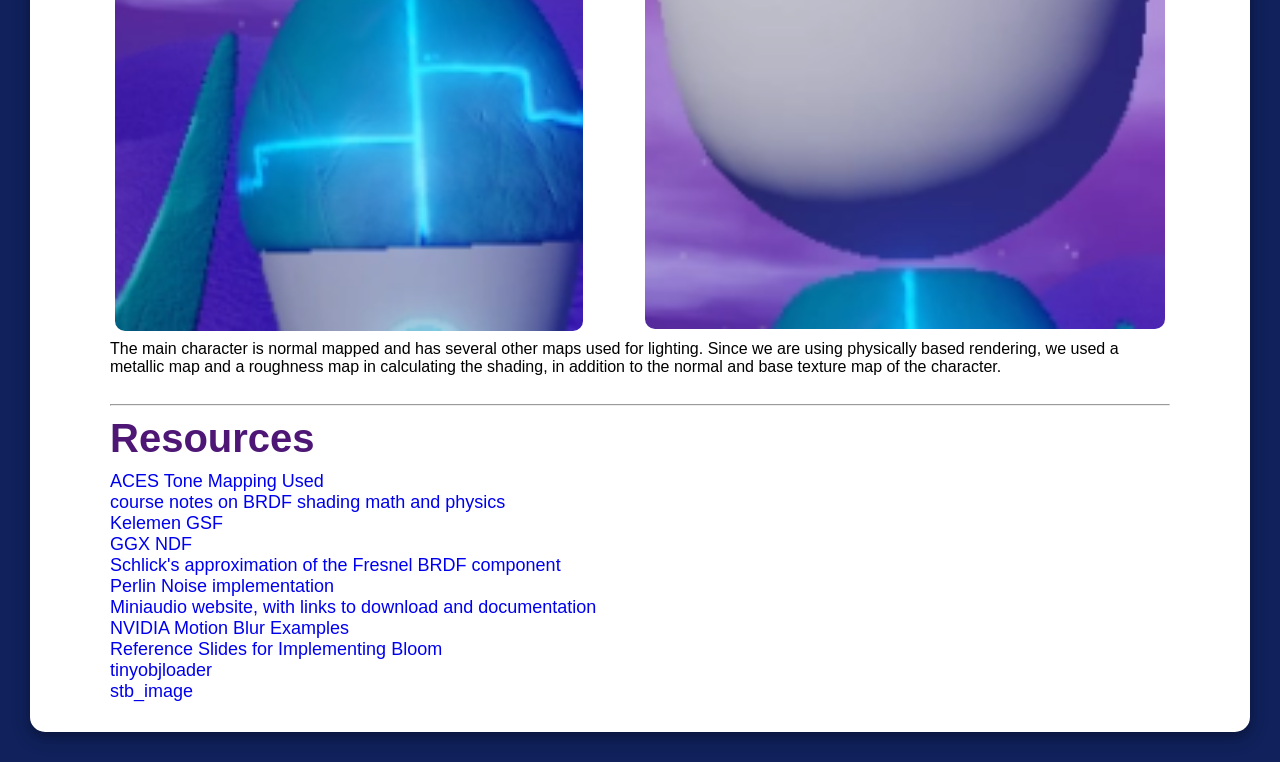
==== commit aac19375: "added journey gameplay video" ====
--- a/website/index.html
+++ b/website/index.html
@@ -248,10 +248,7 @@
                   collect star fragments that power your escape. Hurry before the moon sets though, or you'll be stuck
                   in dark. As you collect star fragments, drone helpers will join you and cheer you on in your endeavor.
                </p2>
-               <iframe width="560" height="315" src="https://www.youtube.com/embed/ikcszqsS8ig"
-                  title="YouTube video player" frameborder="0"
-                  allow="accelerometer; autoplay; clipboard-write; encrypted-media; gyroscope; picture-in-picture"
-                  allowfullscreen></iframe>
+               <p2> {Video of gameplay here} </p2>
                <hr>
 
                <h3> USER GUIDE </h3>
@@ -270,7 +267,7 @@
                <!-- Inspiration -->
                <h3> Inspiration </h3>
                <p2> Gifs of references, Journey, etc.</p2>
-               <p2> {Video of gameplay here} </p2>
+               <iframe width="1250" height="703" src="https://www.youtube.com/embed/bkL94nKSd2M" title="YouTube video player" frameborder="0" allow="accelerometer; autoplay; clipboard-write; encrypted-media; gyroscope; picture-in-picture" allowfullscreen></iframe>
                <h2> Concept Art </h2>
                <p2> {Images of concept art here} </p2>
                <hr>
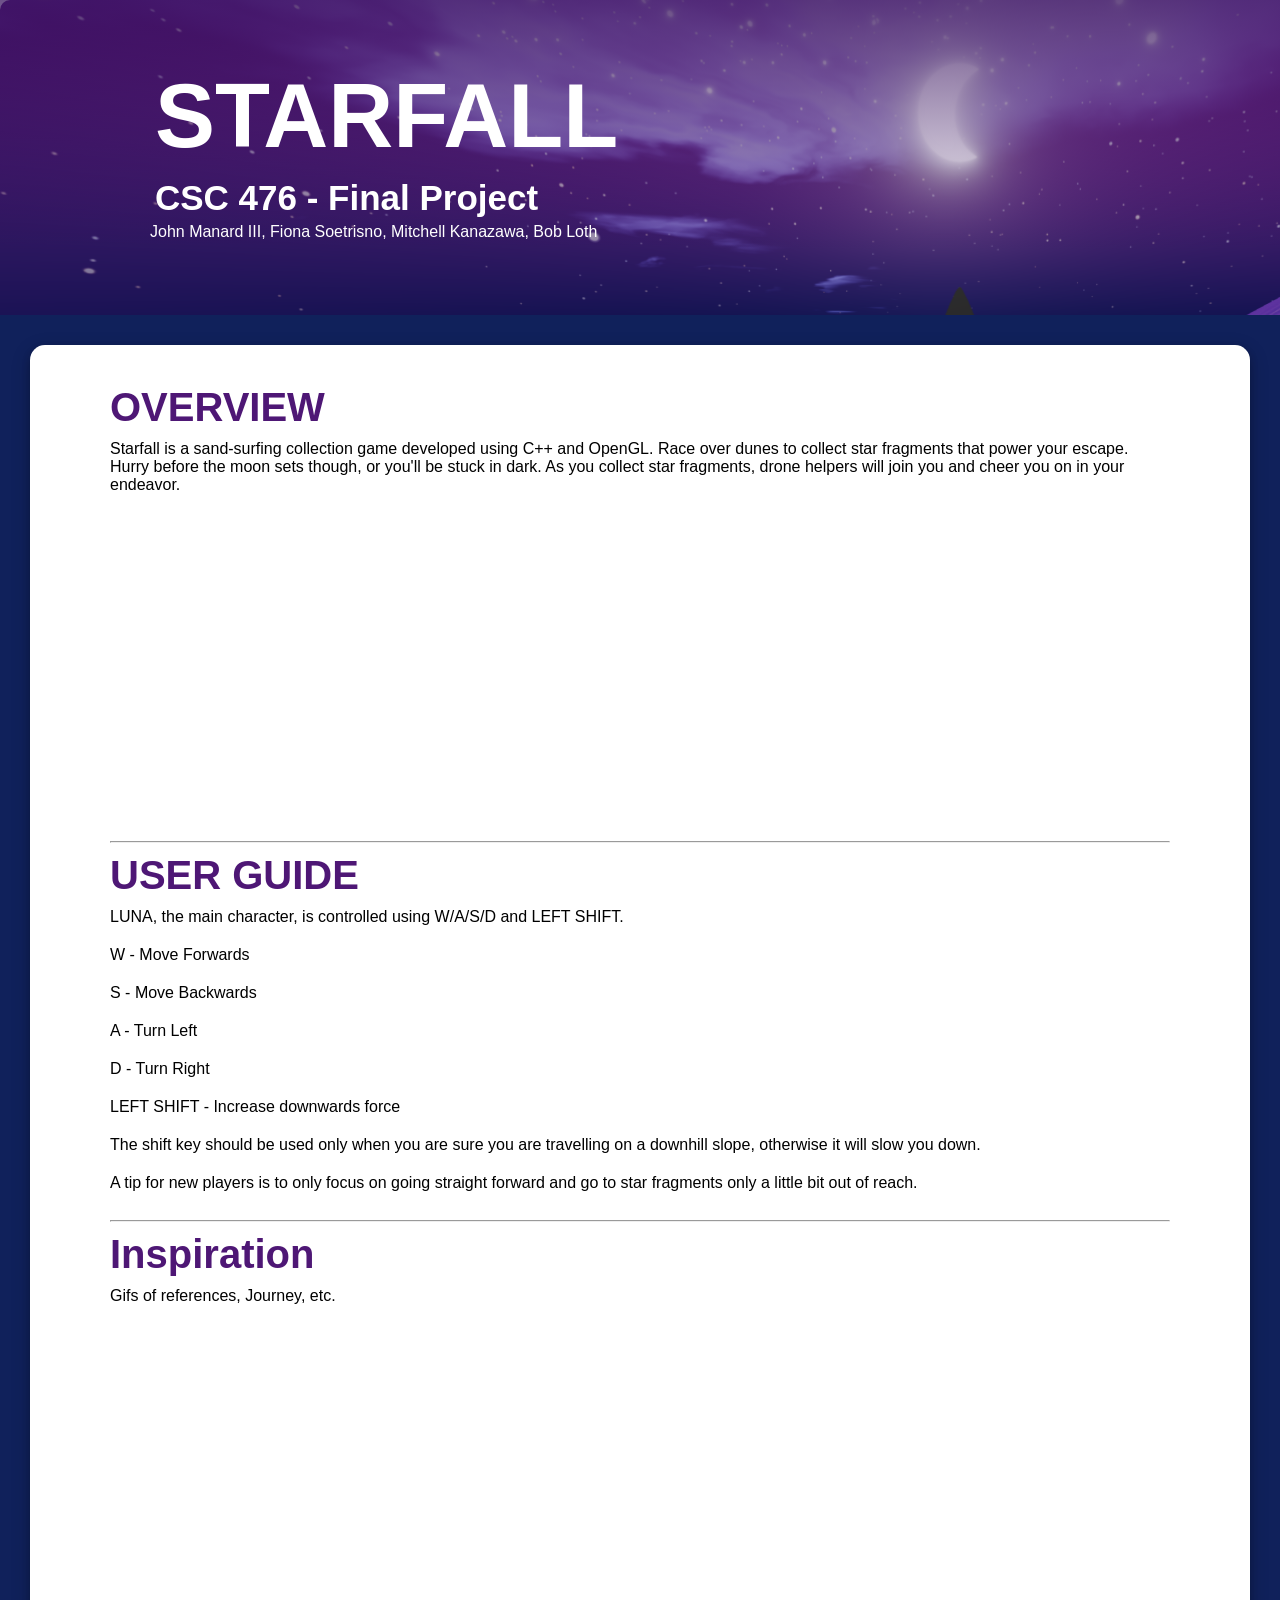
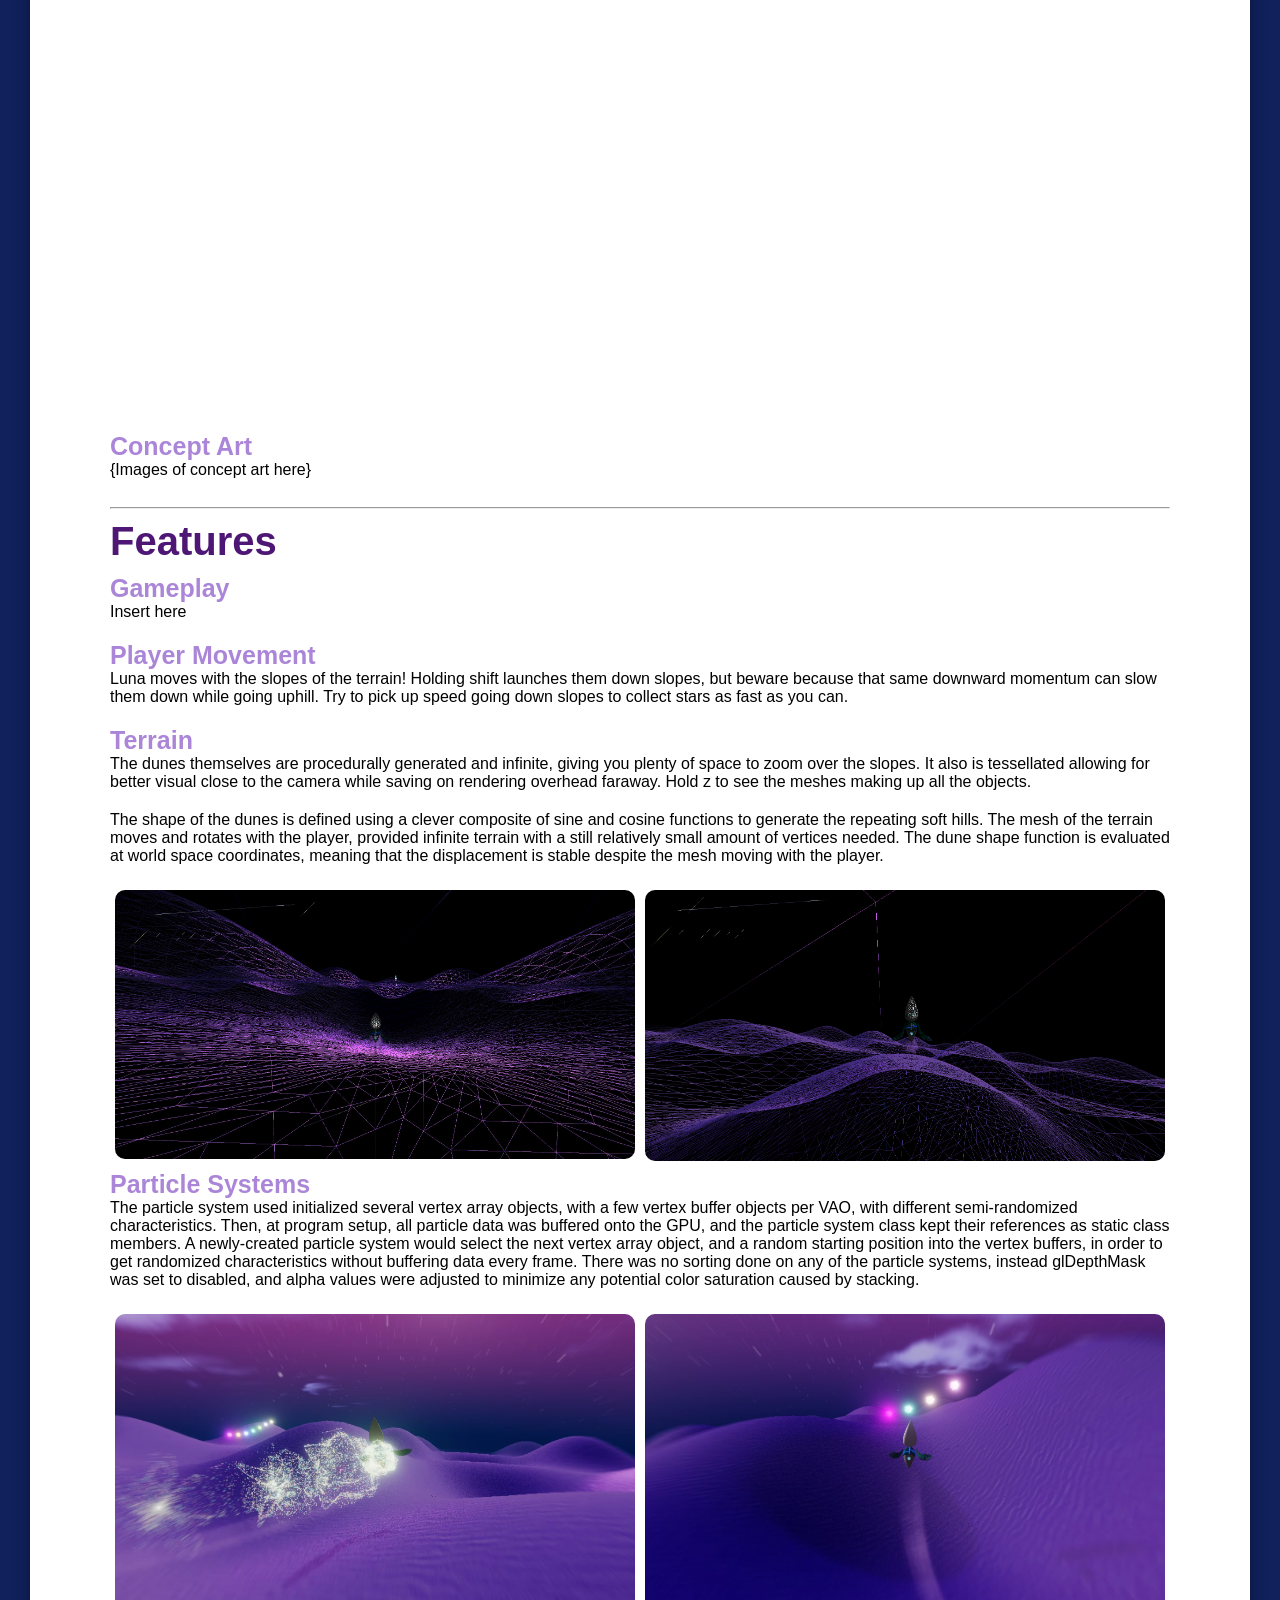
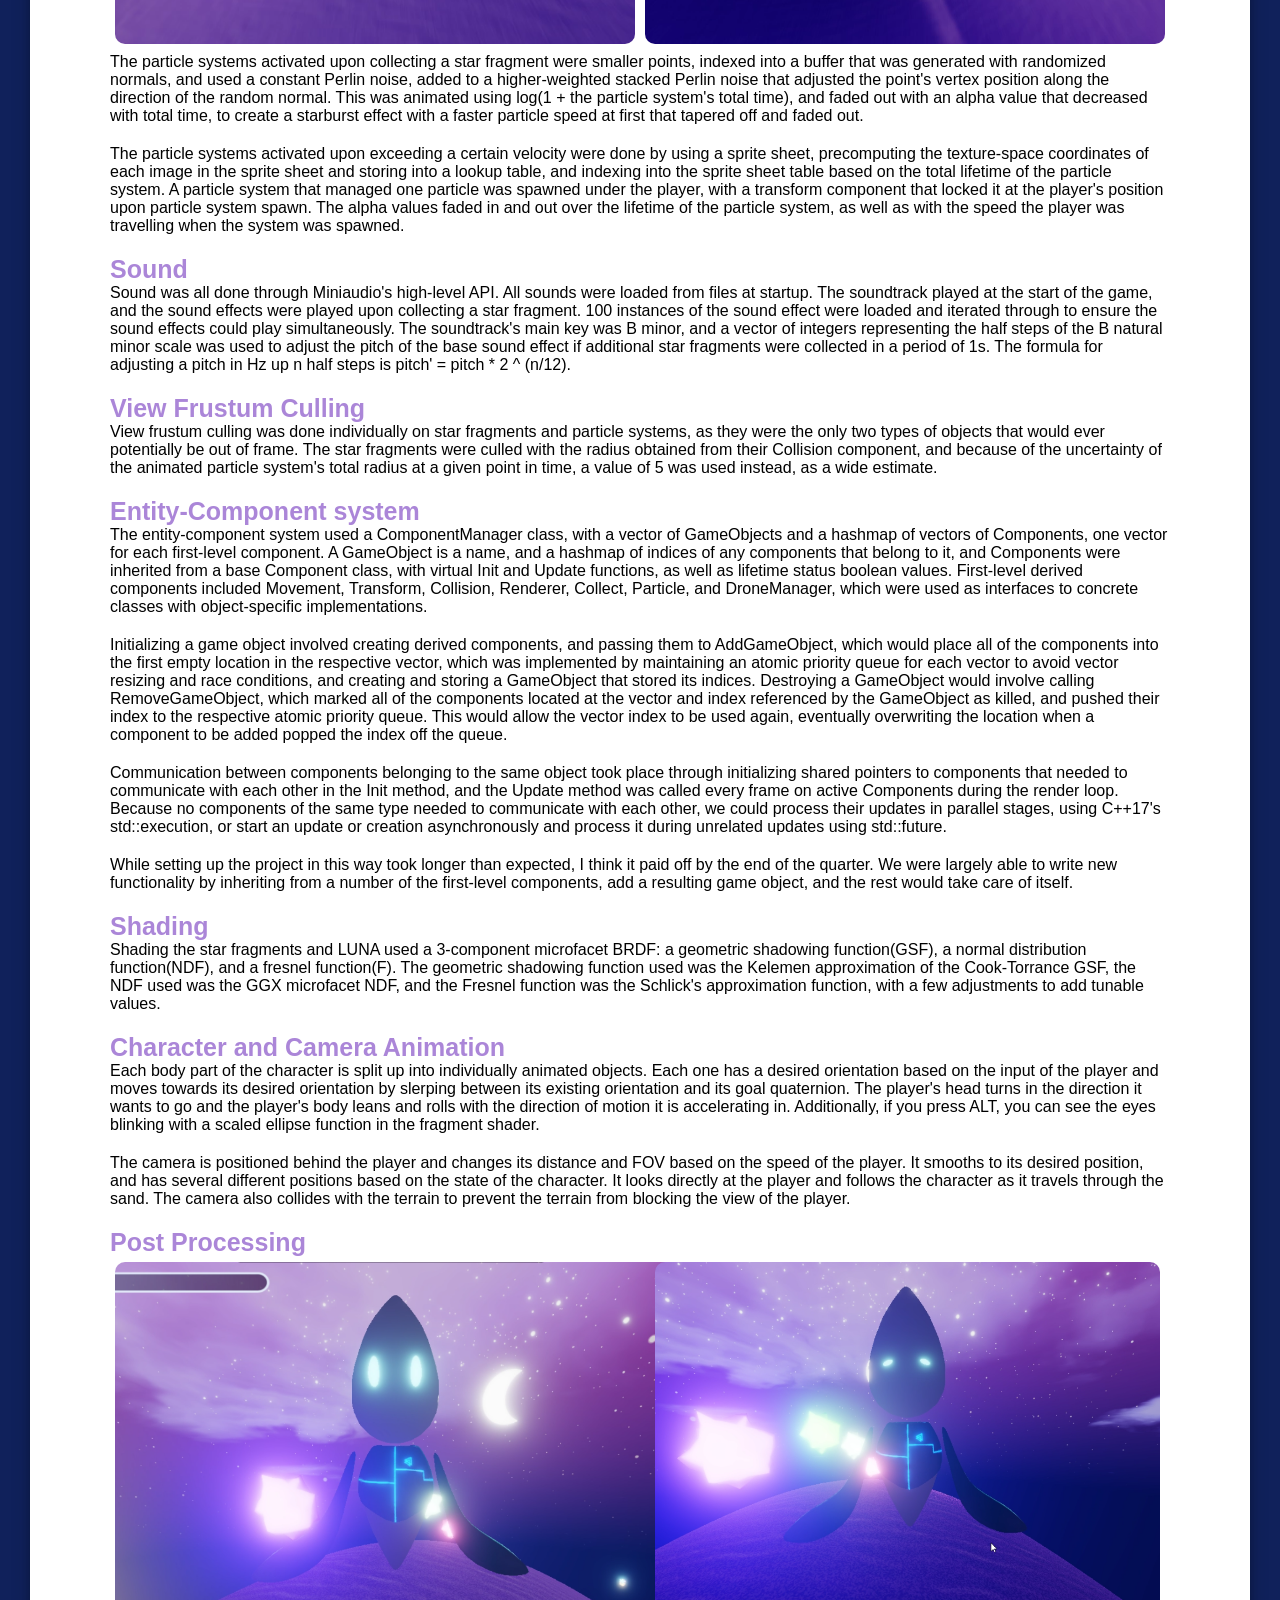
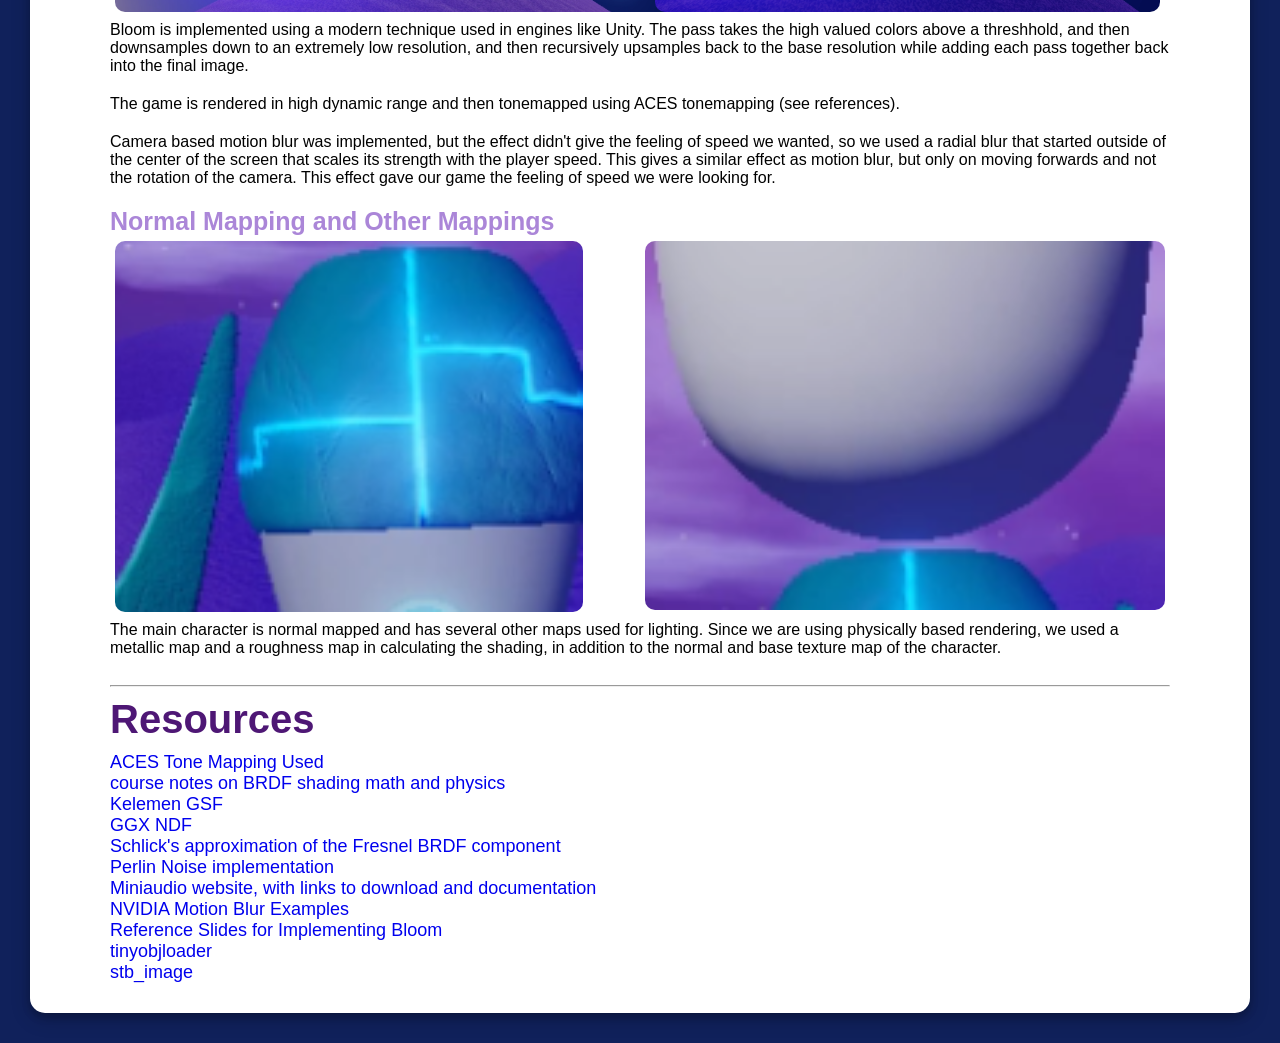
==== commit 81a21d8a: "Merge branch 'master' of https://github.com/Bob-Loth/Starfall" ====
--- a/website/index.html
+++ b/website/index.html
@@ -248,7 +248,10 @@
                   collect star fragments that power your escape. Hurry before the moon sets though, or you'll be stuck
                   in dark. As you collect star fragments, drone helpers will join you and cheer you on in your endeavor.
                </p2>
-               <p2> {Video of gameplay here} </p2>
+               <iframe width="560" height="315" src="https://www.youtube.com/embed/ikcszqsS8ig"
+                  title="YouTube video player" frameborder="0"
+                  allow="accelerometer; autoplay; clipboard-write; encrypted-media; gyroscope; picture-in-picture"
+                  allowfullscreen></iframe>
                <hr>
 
                <h3> USER GUIDE </h3>
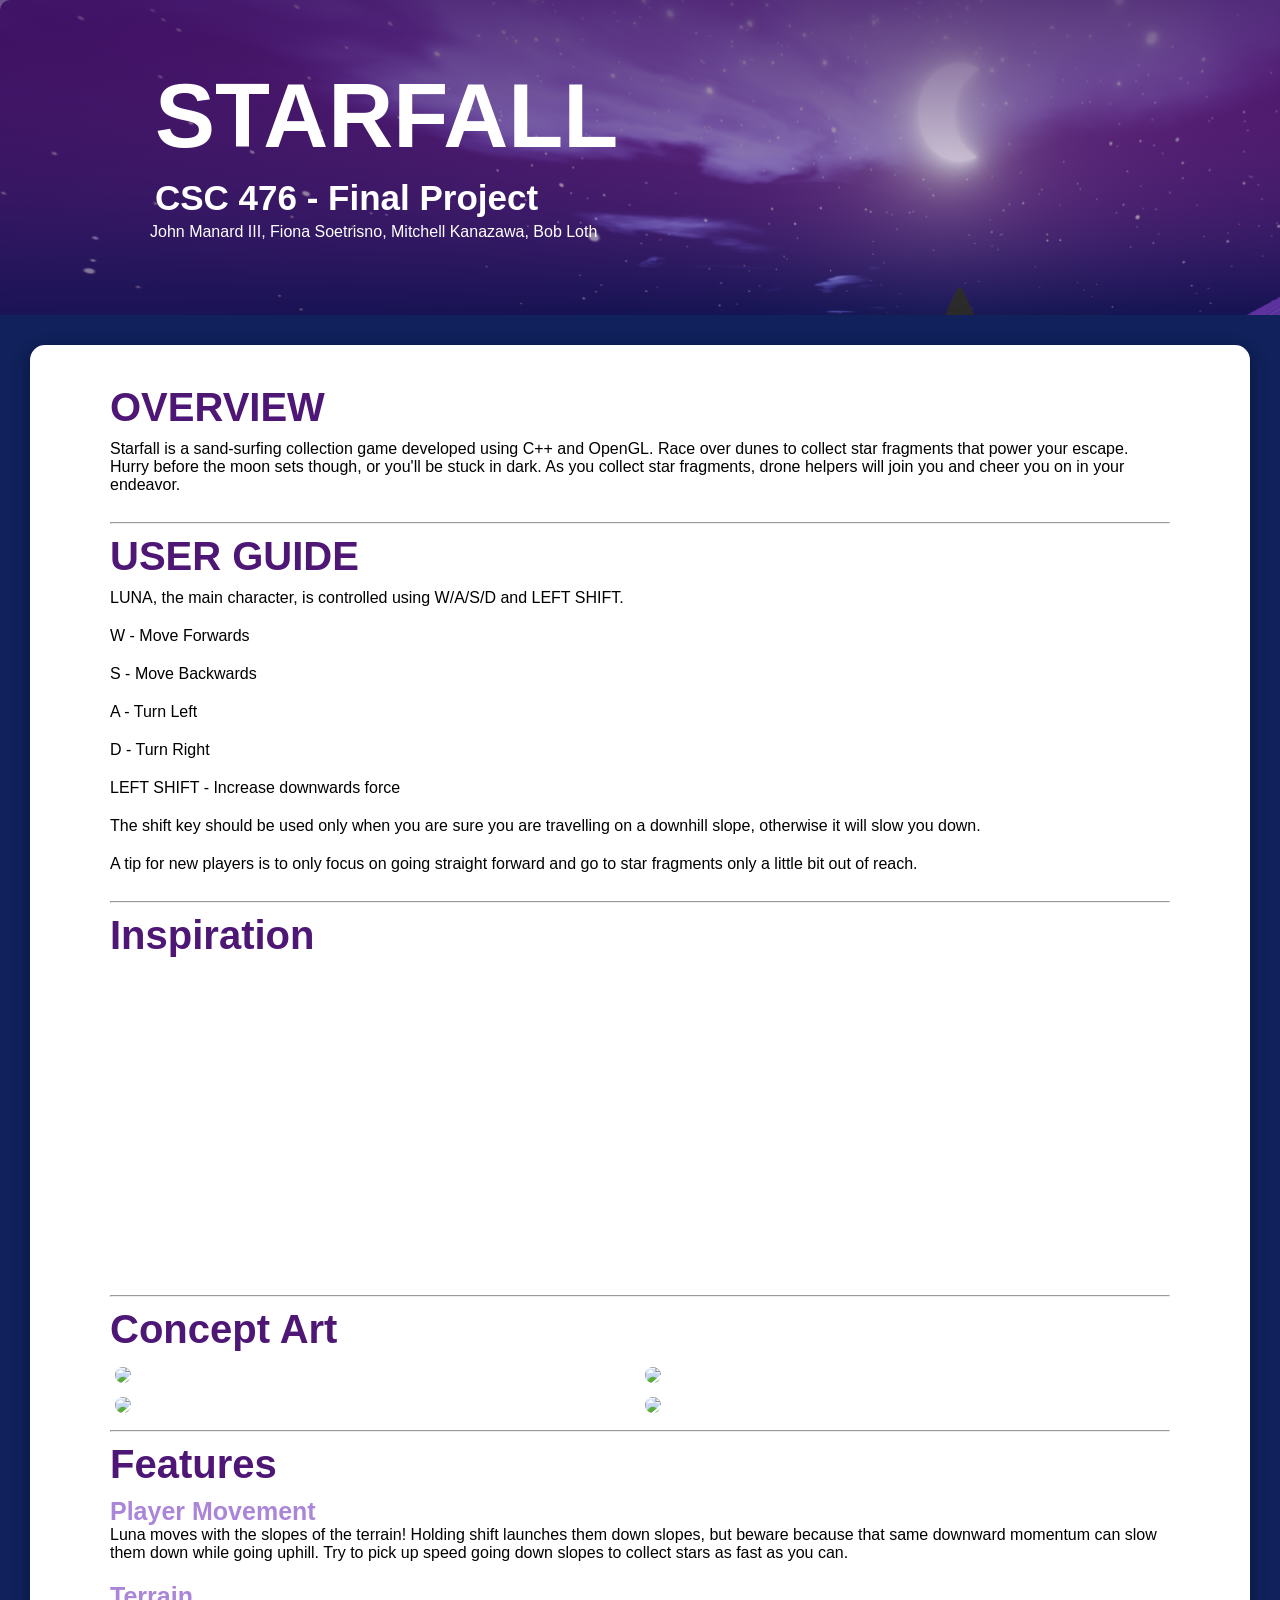
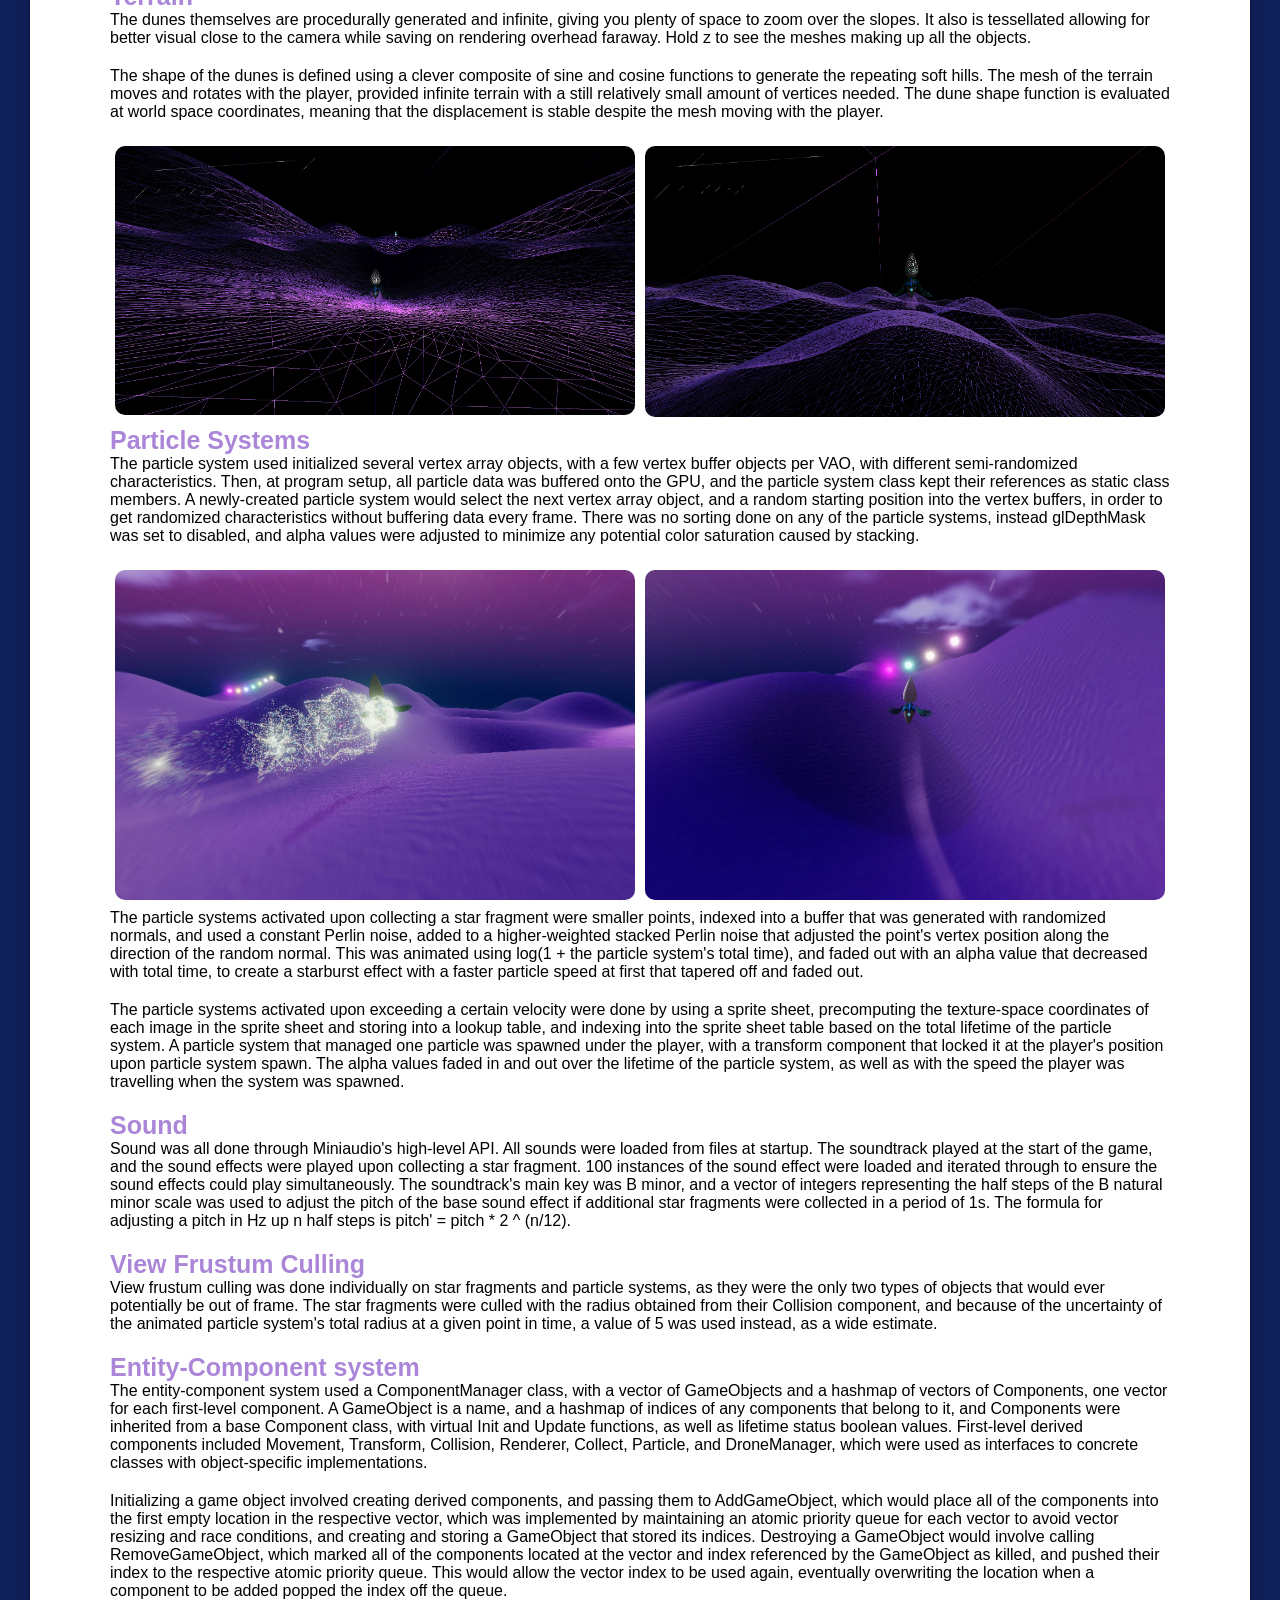
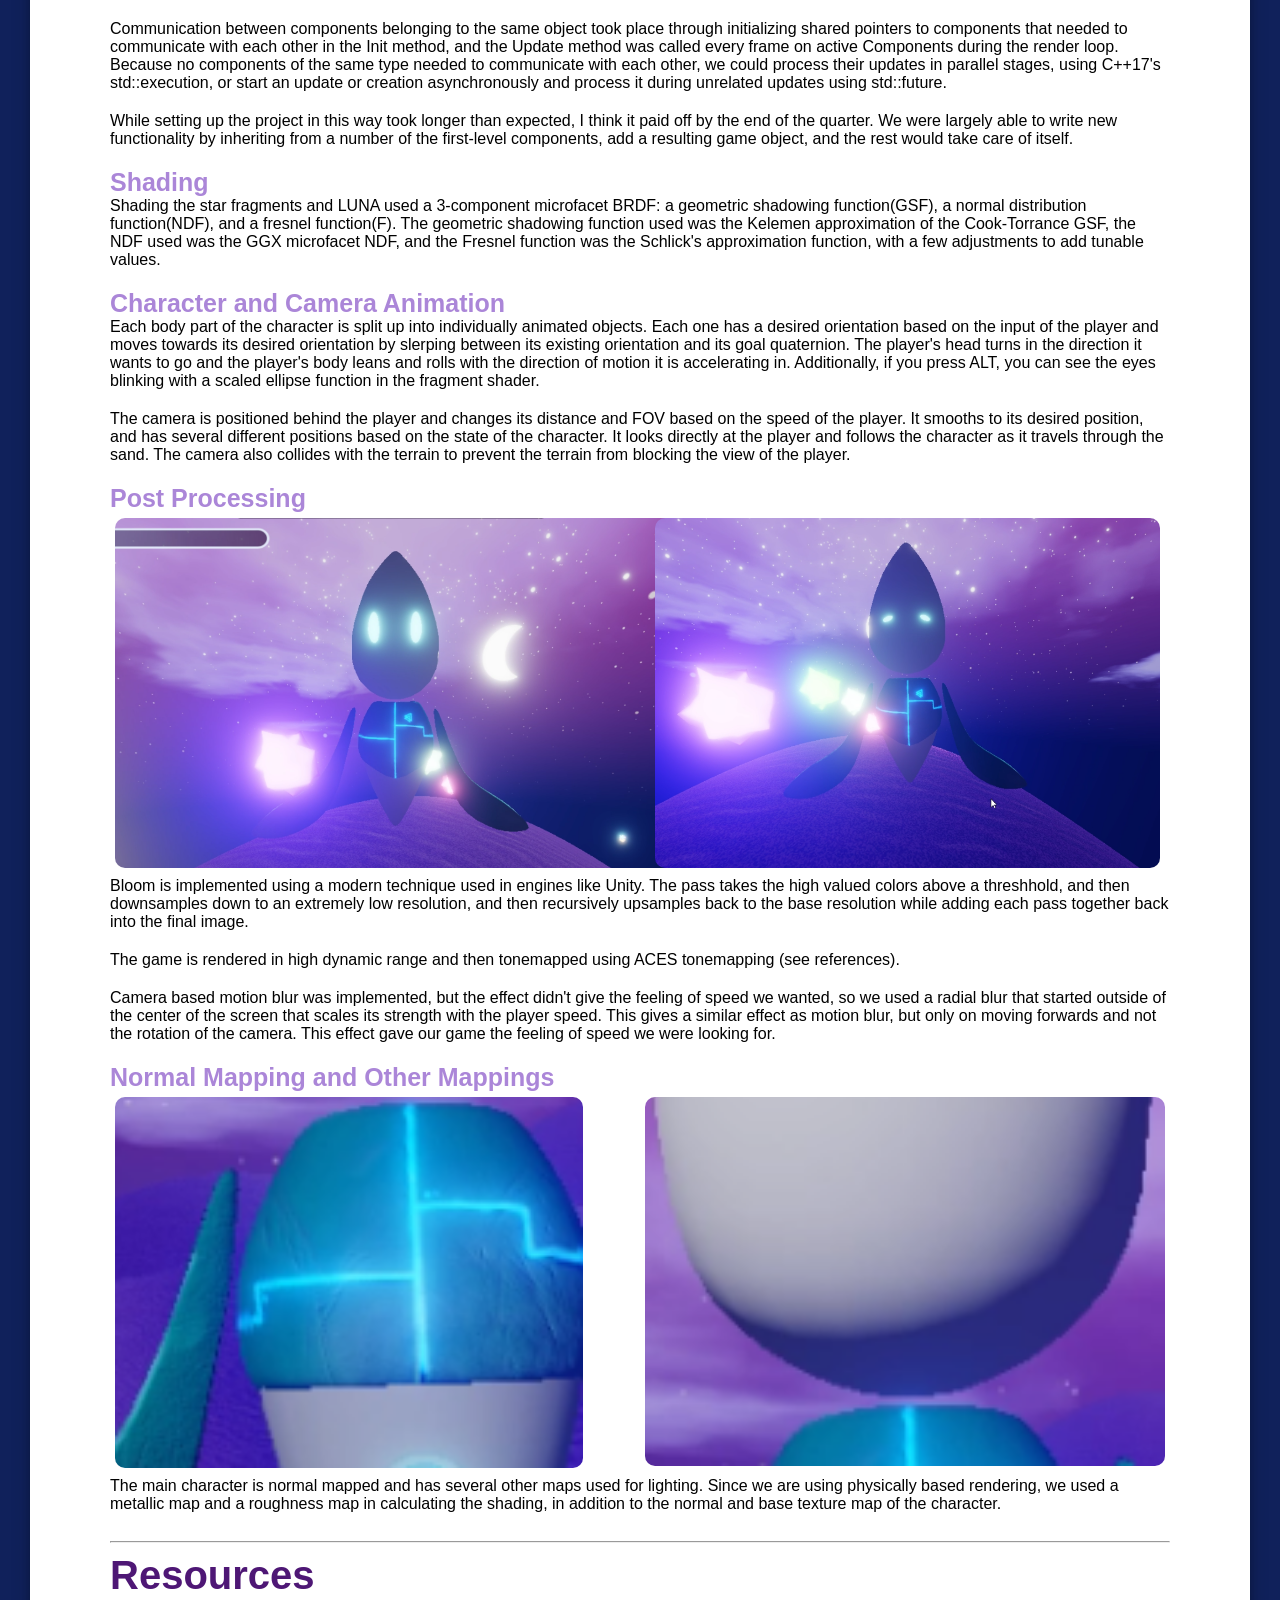
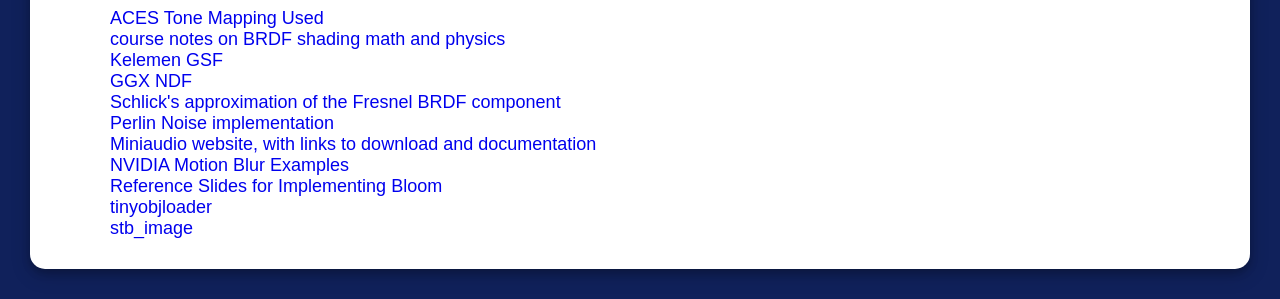
==== commit e57aa342: "added in concept art" ====
--- a/website/index.html
+++ b/website/index.html
@@ -248,10 +248,7 @@
                   collect star fragments that power your escape. Hurry before the moon sets though, or you'll be stuck
                   in dark. As you collect star fragments, drone helpers will join you and cheer you on in your endeavor.
                </p2>
-               <iframe width="560" height="315" src="https://www.youtube.com/embed/ikcszqsS8ig"
-                  title="YouTube video player" frameborder="0"
-                  allow="accelerometer; autoplay; clipboard-write; encrypted-media; gyroscope; picture-in-picture"
-                  allowfullscreen></iframe>
+               
                <hr>
 
                <h3> USER GUIDE </h3>
@@ -269,16 +266,24 @@
 
                <!-- Inspiration -->
                <h3> Inspiration </h3>
-               <p2> Gifs of references, Journey, etc.</p2>
-               <iframe width="1250" height="703" src="https://www.youtube.com/embed/bkL94nKSd2M" title="YouTube video player" frameborder="0" allow="accelerometer; autoplay; clipboard-write; encrypted-media; gyroscope; picture-in-picture" allowfullscreen></iframe>
-               <h2> Concept Art </h2>
-               <p2> {Images of concept art here} </p2>
+               <iframe width="560" height="315" src="https://www.youtube.com/embed/ikcszqsS8ig"
+                  title="YouTube video player" frameborder="0"
+                  allow="accelerometer; autoplay; clipboard-write; encrypted-media; gyroscope; picture-in-picture"
+                  allowfullscreen></iframe>
+               <hr>
+               <h3> Concept Art </h3>
+               <div class="row">
+                  <div class="column"><img style="width:100%;" src="images/conceptbig1.png"></div>
+                  <div class="column"><img style="width:30%;" src="images/conceptsmall1.png"></div>
+               </div>
+               <div class="row">
+                  <div class="column"><img style="width:100%;" src="images/conceptbig2.png"></div>
+                  <div class="column"><img style="width:30%;" src="images/conceptsmall2.png"></div>
+               </div>
                <hr>
 
                <!-- Features -->
                <h3> Features </h3>
-               <h2> Gameplay </h2>
-               <p2> Insert here</p2>
                <h2> Player Movement </h2>
                <p2> Luna moves with the slopes of the terrain! Holding shift launches them down slopes, but beware
                   because that same downward momentum can slow them down while going uphill. Try to pick up speed going
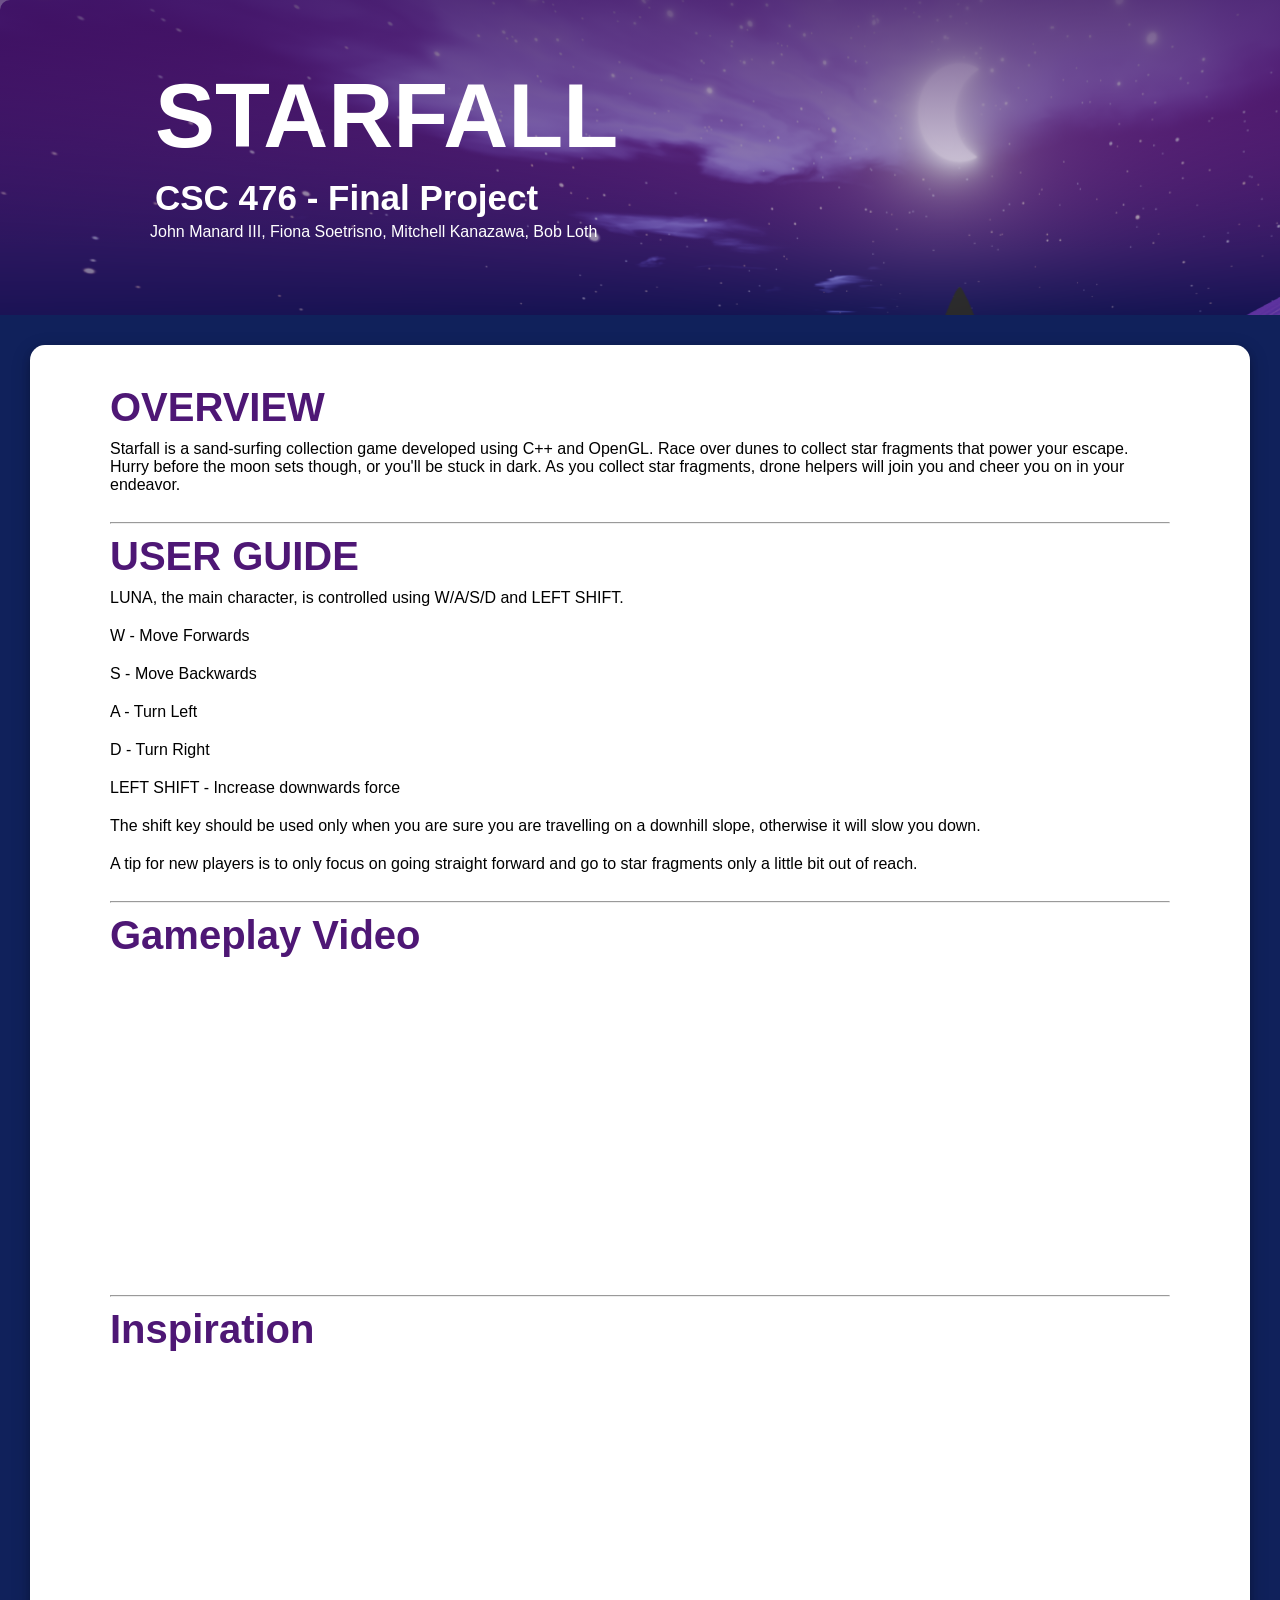
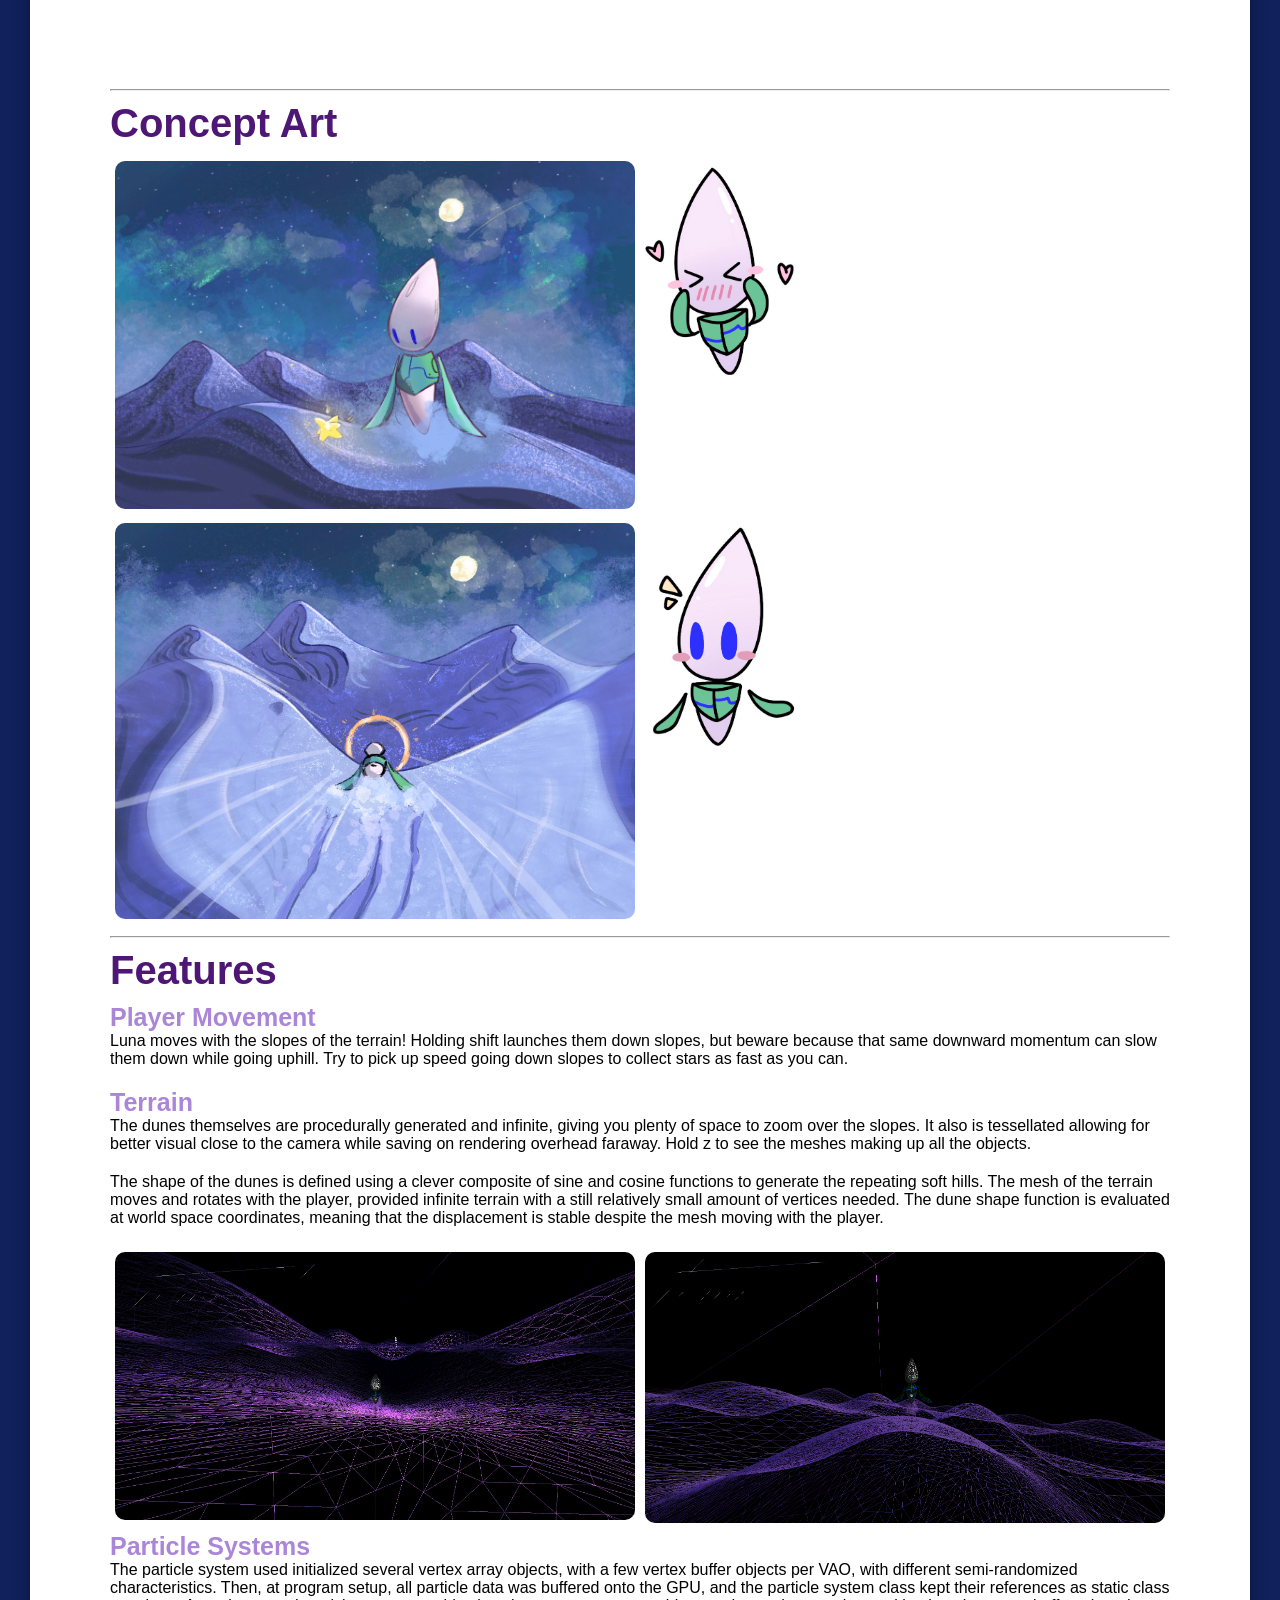
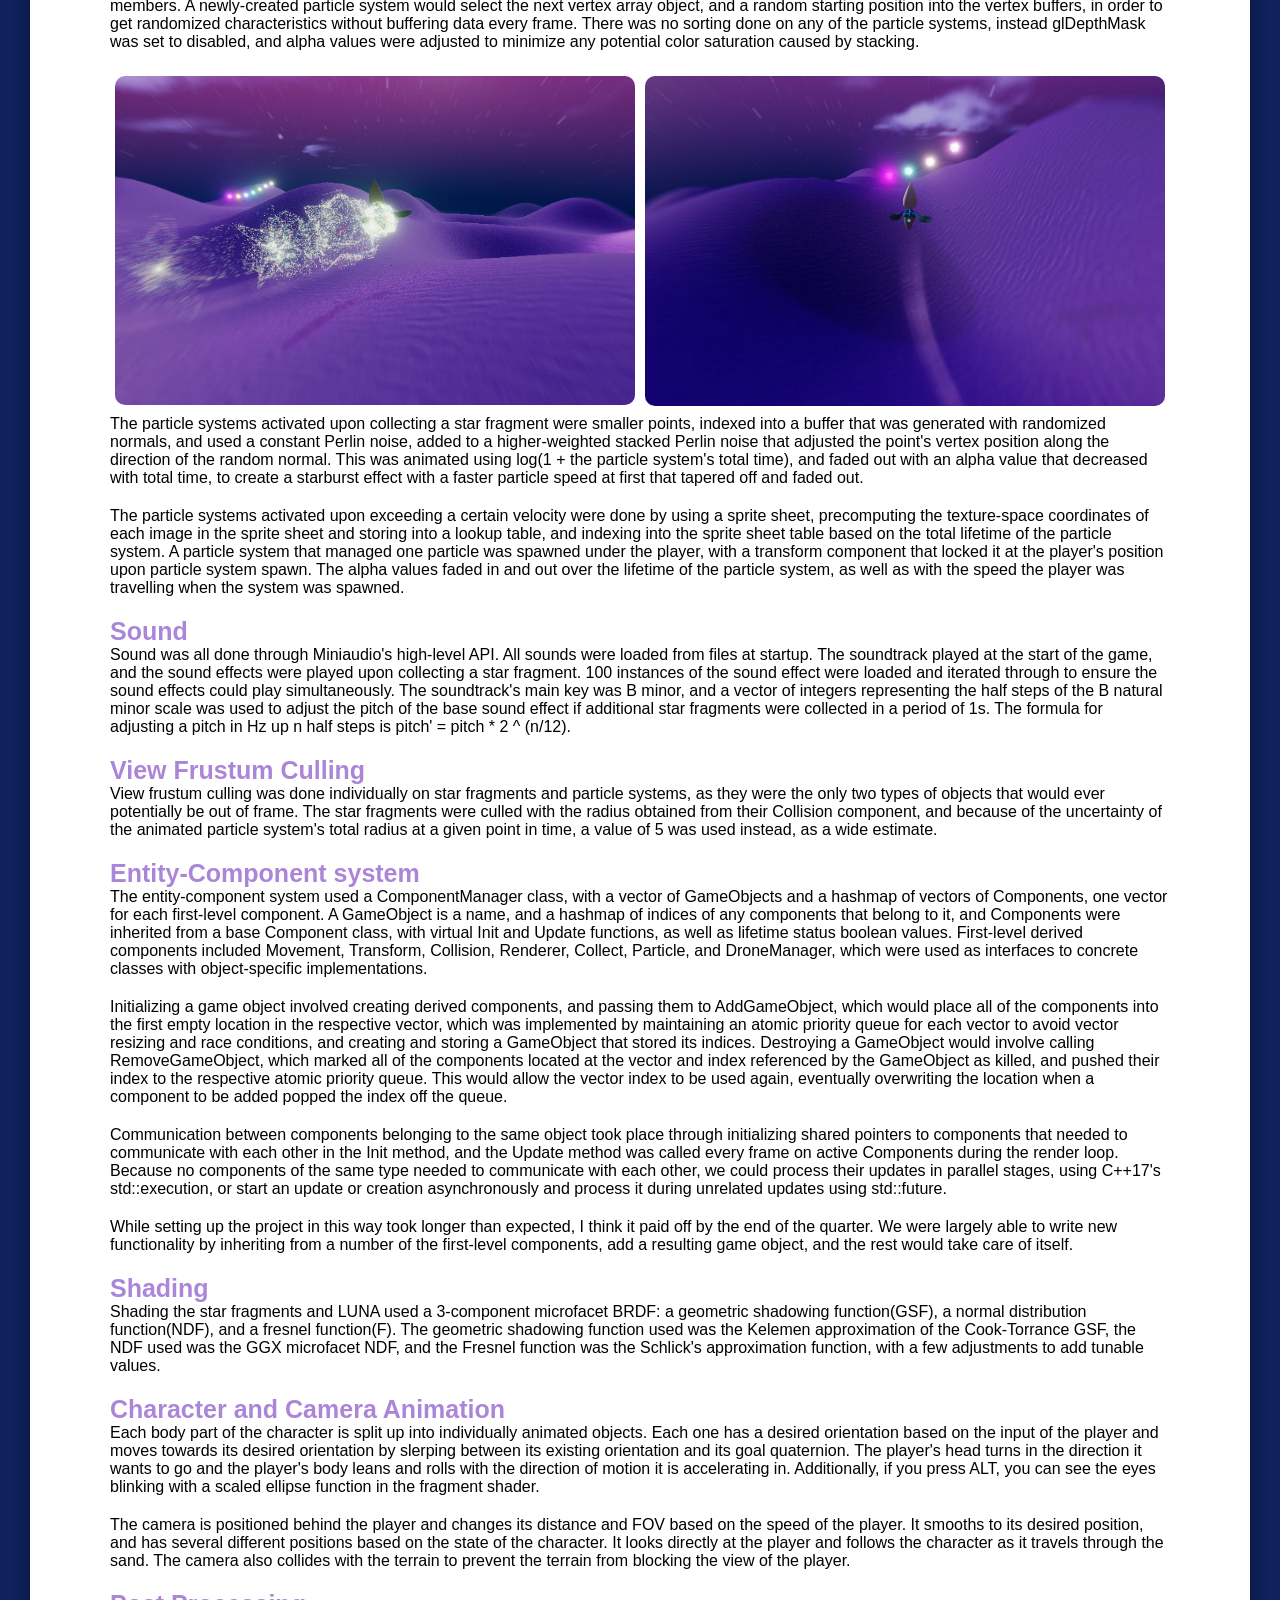
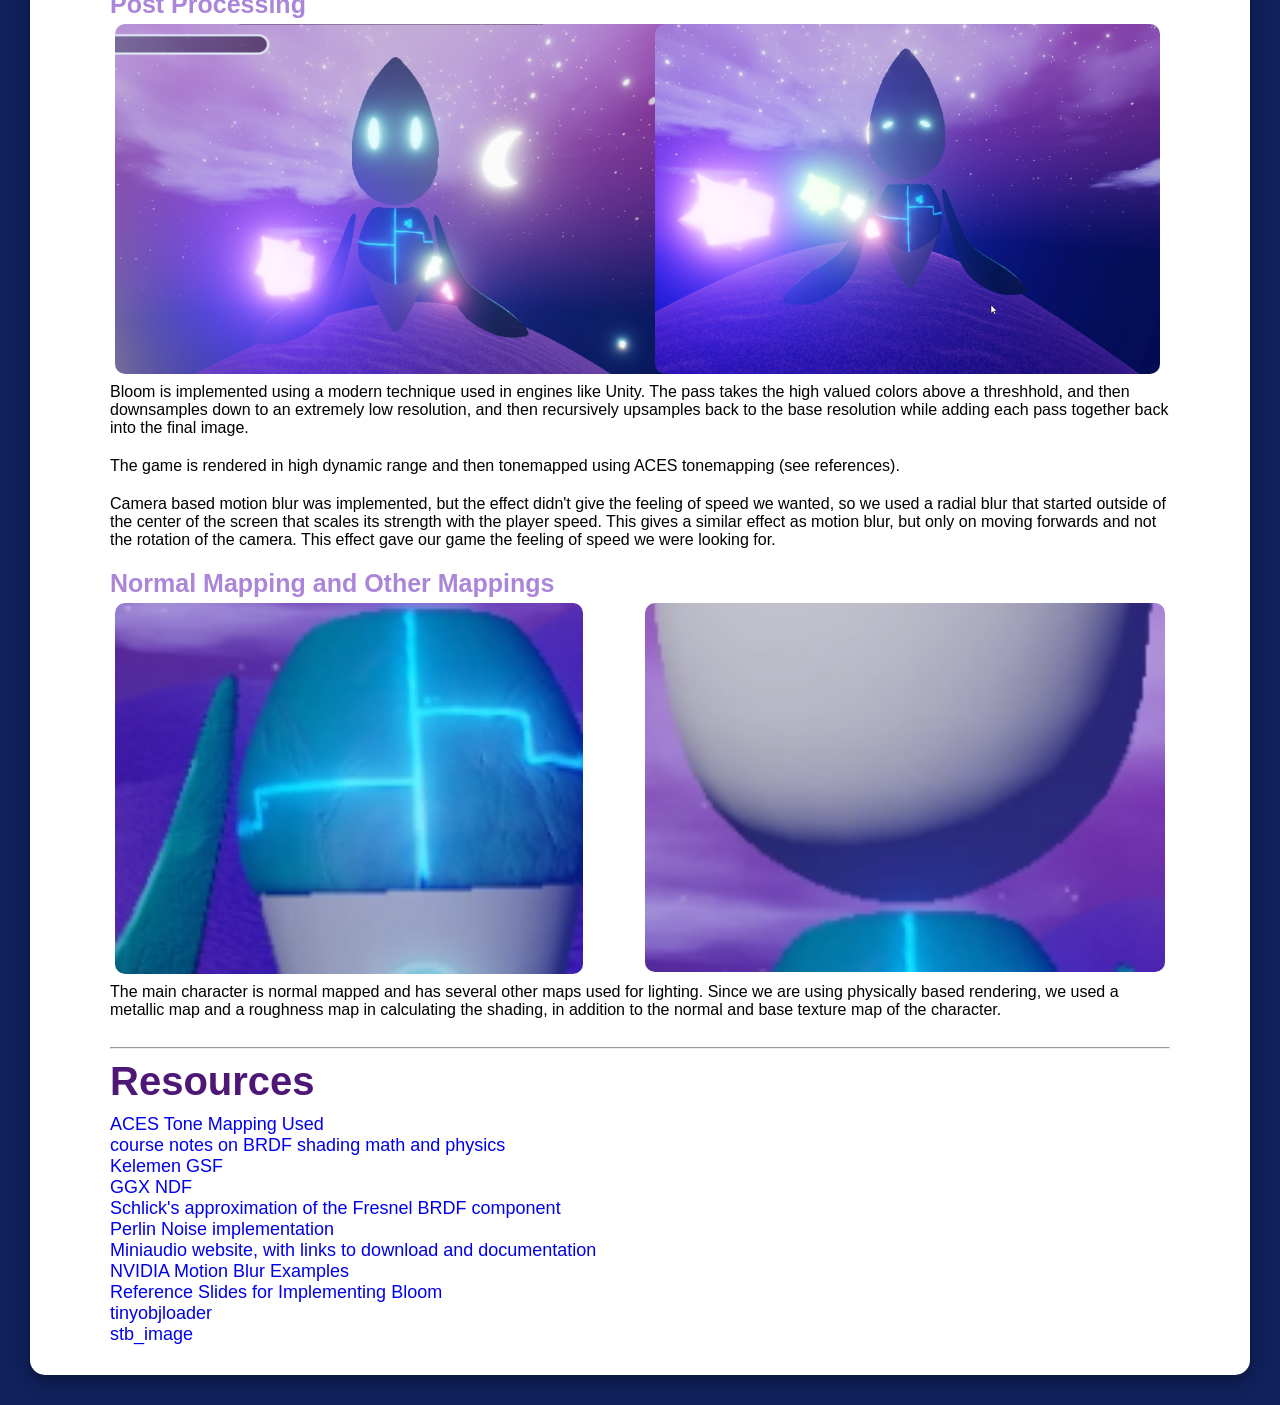
==== commit 9340d558: "completed website" ====
--- a/website/index.html
+++ b/website/index.html
@@ -263,10 +263,15 @@
                <p2> A tip for new players is to only focus on going straight forward and go to star fragments only a
                   little bit out of reach. </p2>
                <hr>
-
+               <h3> Gameplay Video </h3>
+               <iframe width="560" height="315" src="https://www.youtube.com/embed/ikcszqsS8ig" 
+                  title="YouTube video player" frameborder="0" 
+                  allow="accelerometer; autoplay; clipboard-write; encrypted-media; gyroscope; picture-in-picture" 
+                  allowfullscreen></iframe>
+               <hr>
                <!-- Inspiration -->
                <h3> Inspiration </h3>
-               <iframe width="560" height="315" src="https://www.youtube.com/embed/ikcszqsS8ig"
+               <iframe width="560" height="315" src="https://www.youtube.com/embed/bkL94nKSd2M"
                   title="YouTube video player" frameborder="0"
                   allow="accelerometer; autoplay; clipboard-write; encrypted-media; gyroscope; picture-in-picture"
                   allowfullscreen></iframe>
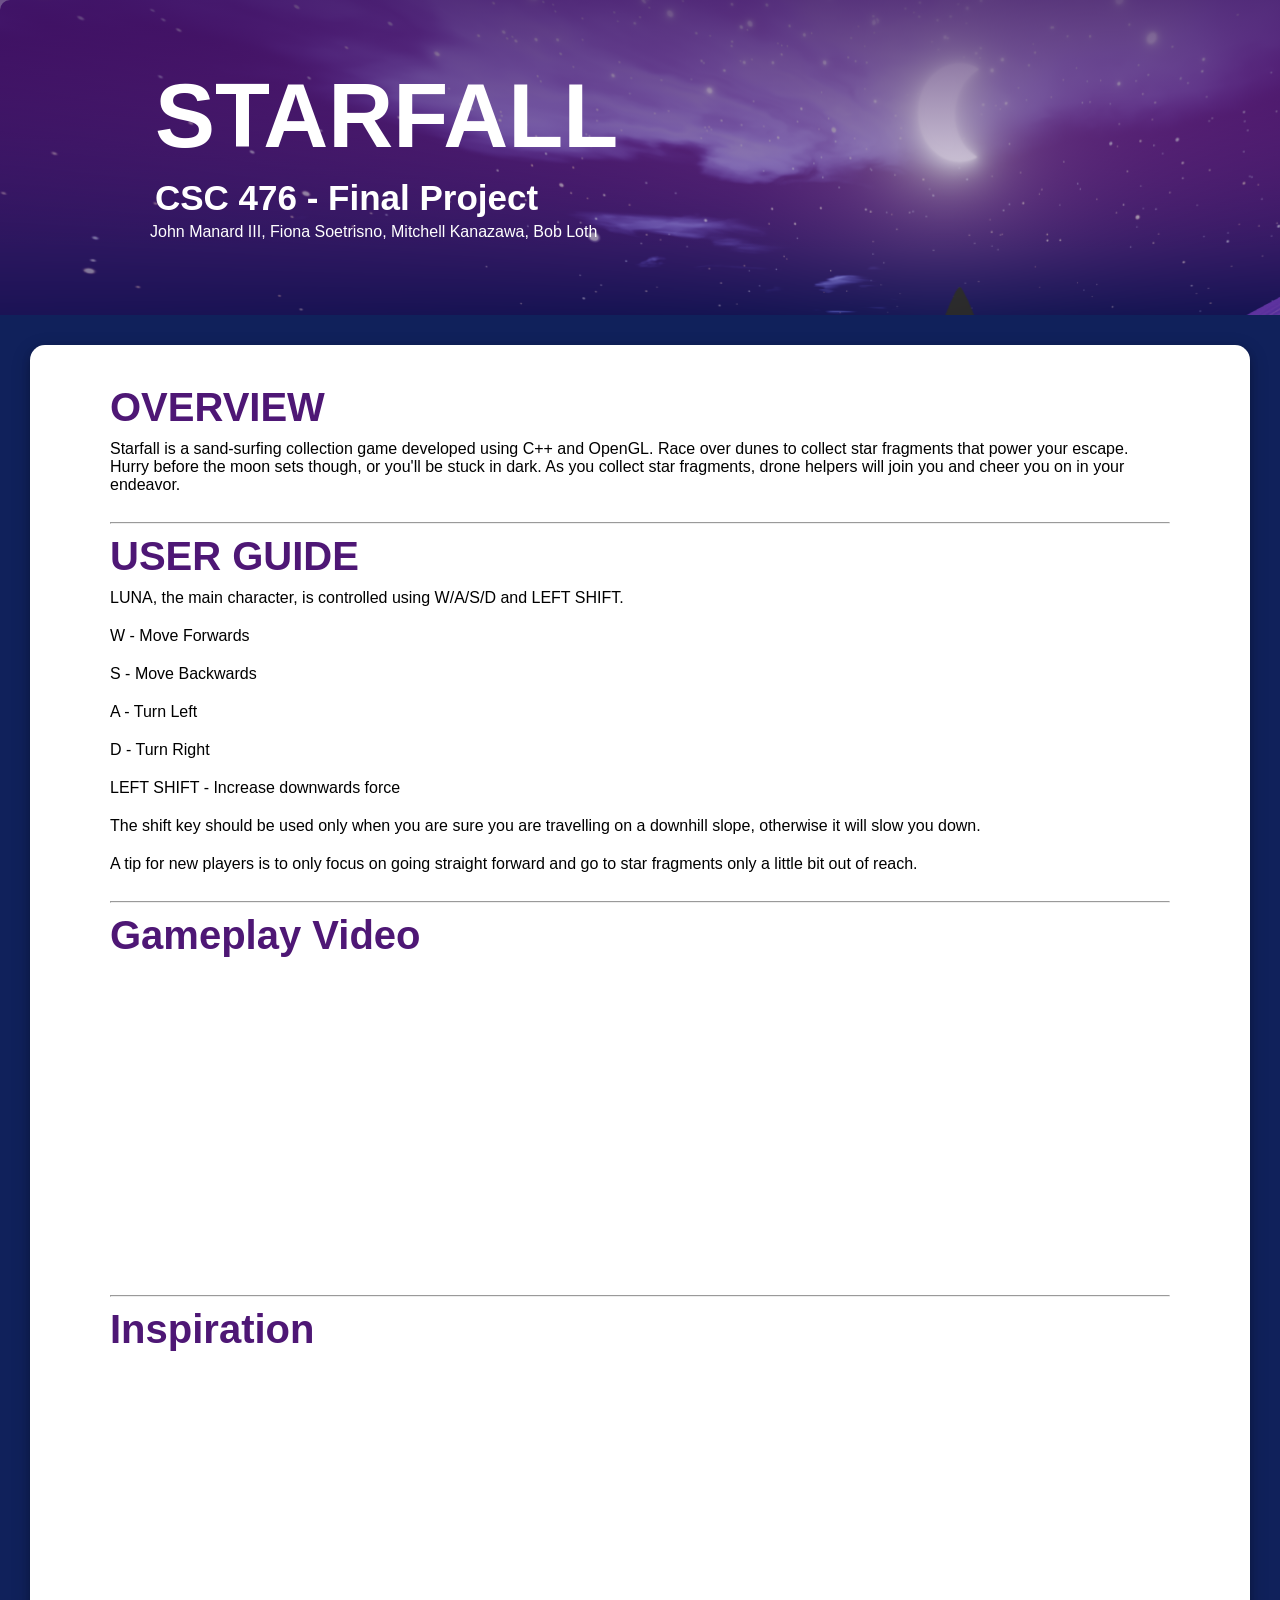
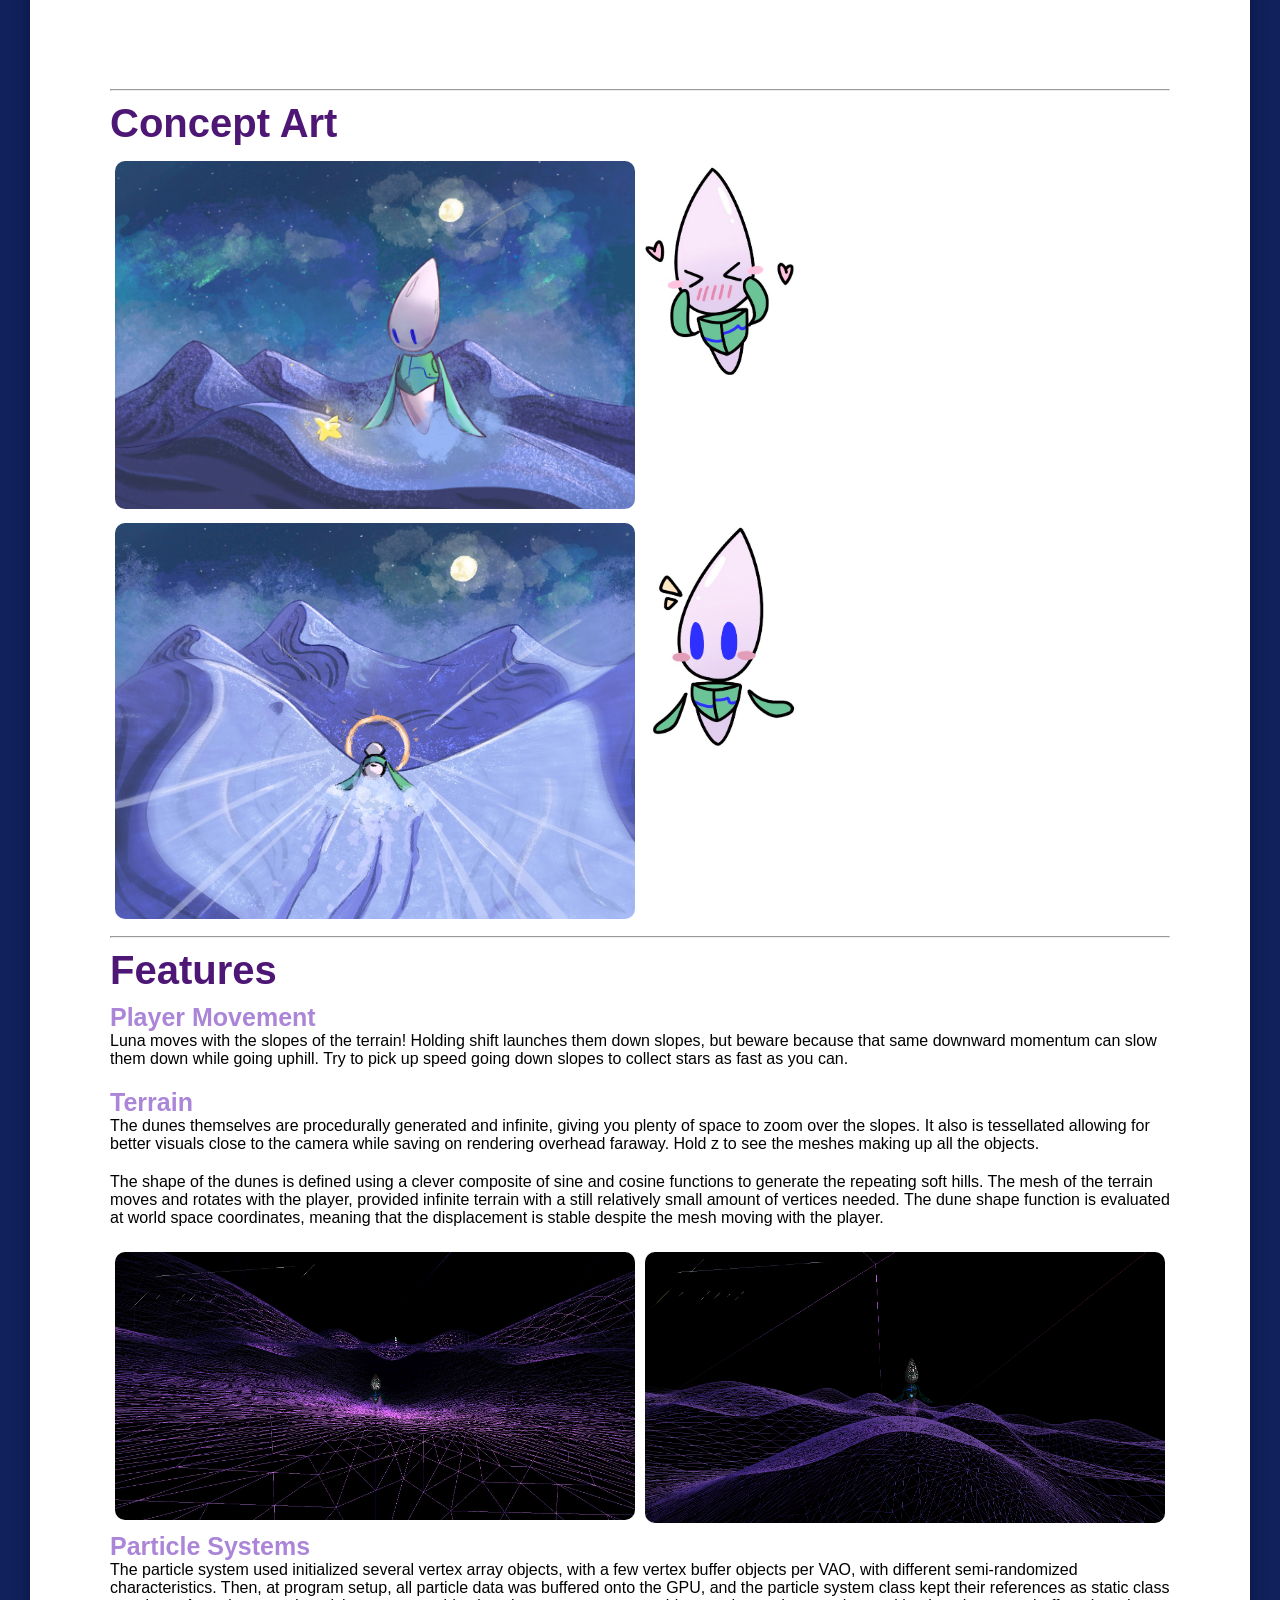
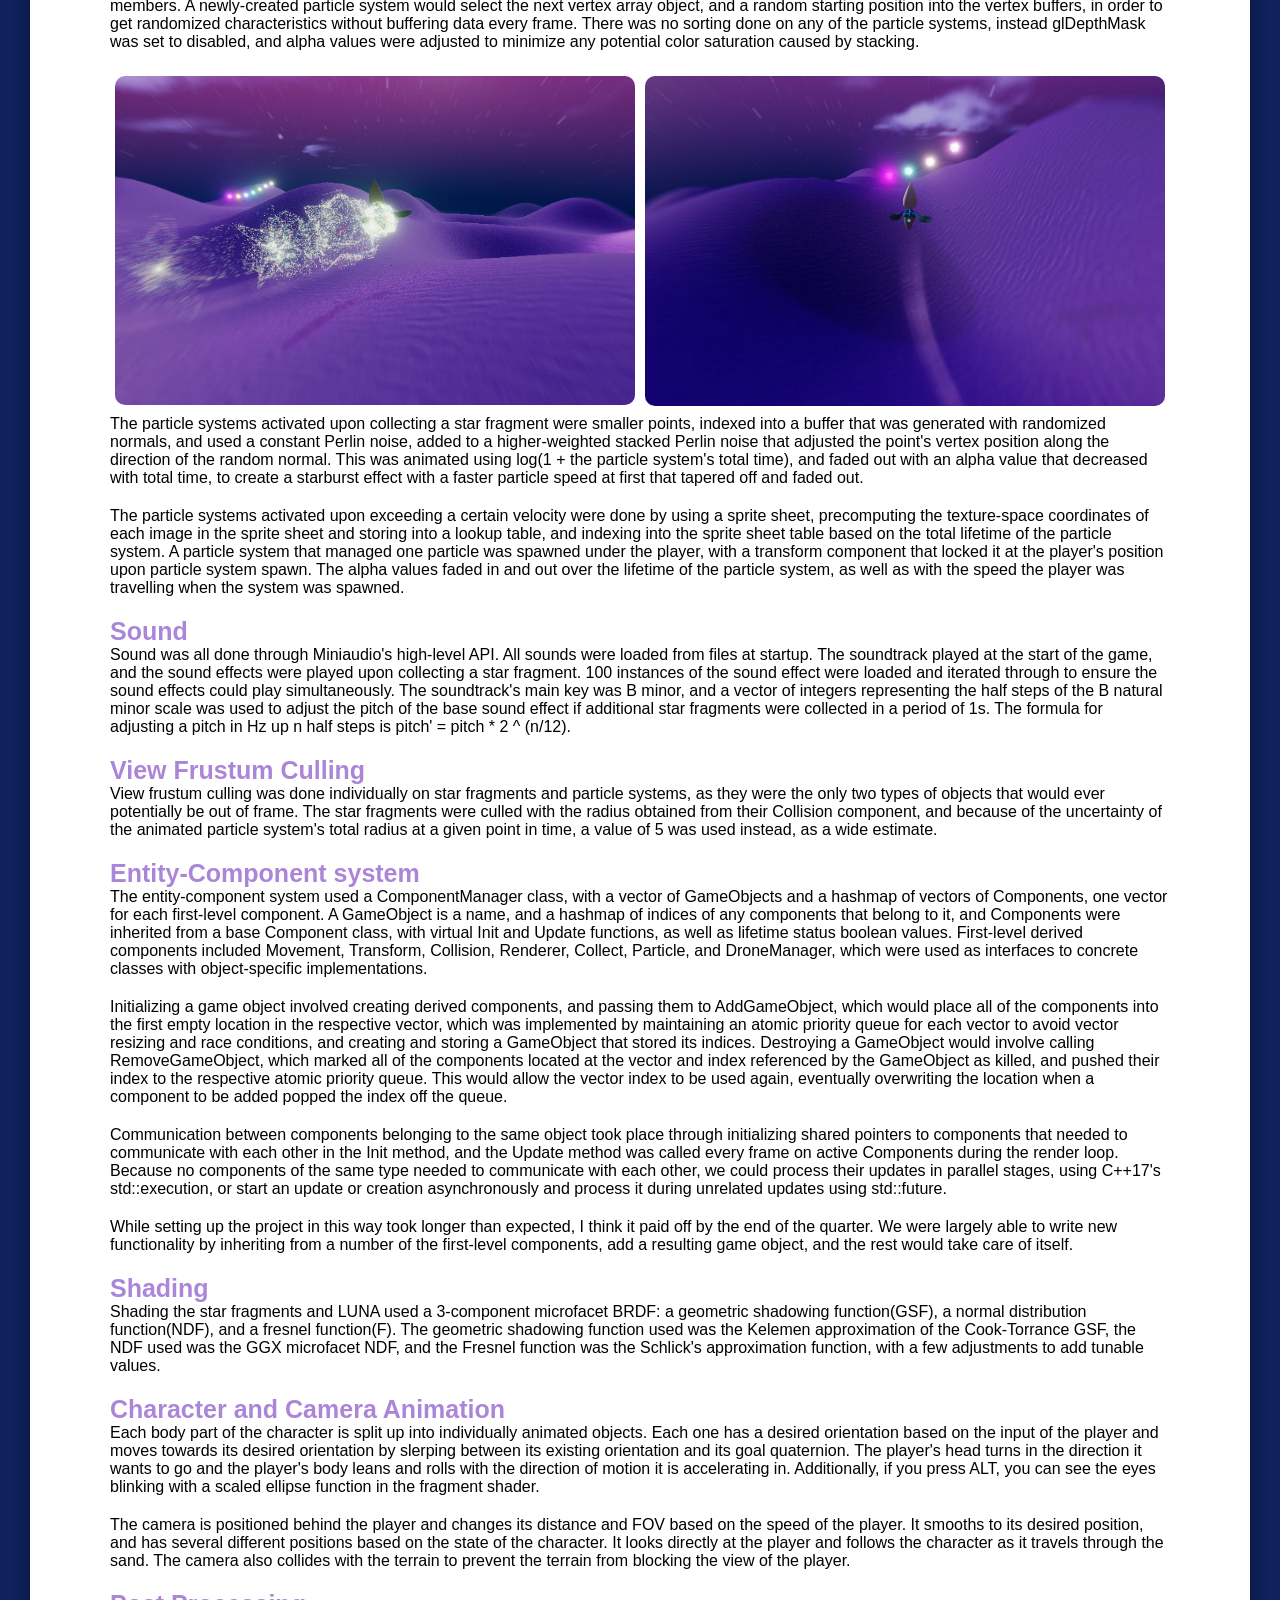
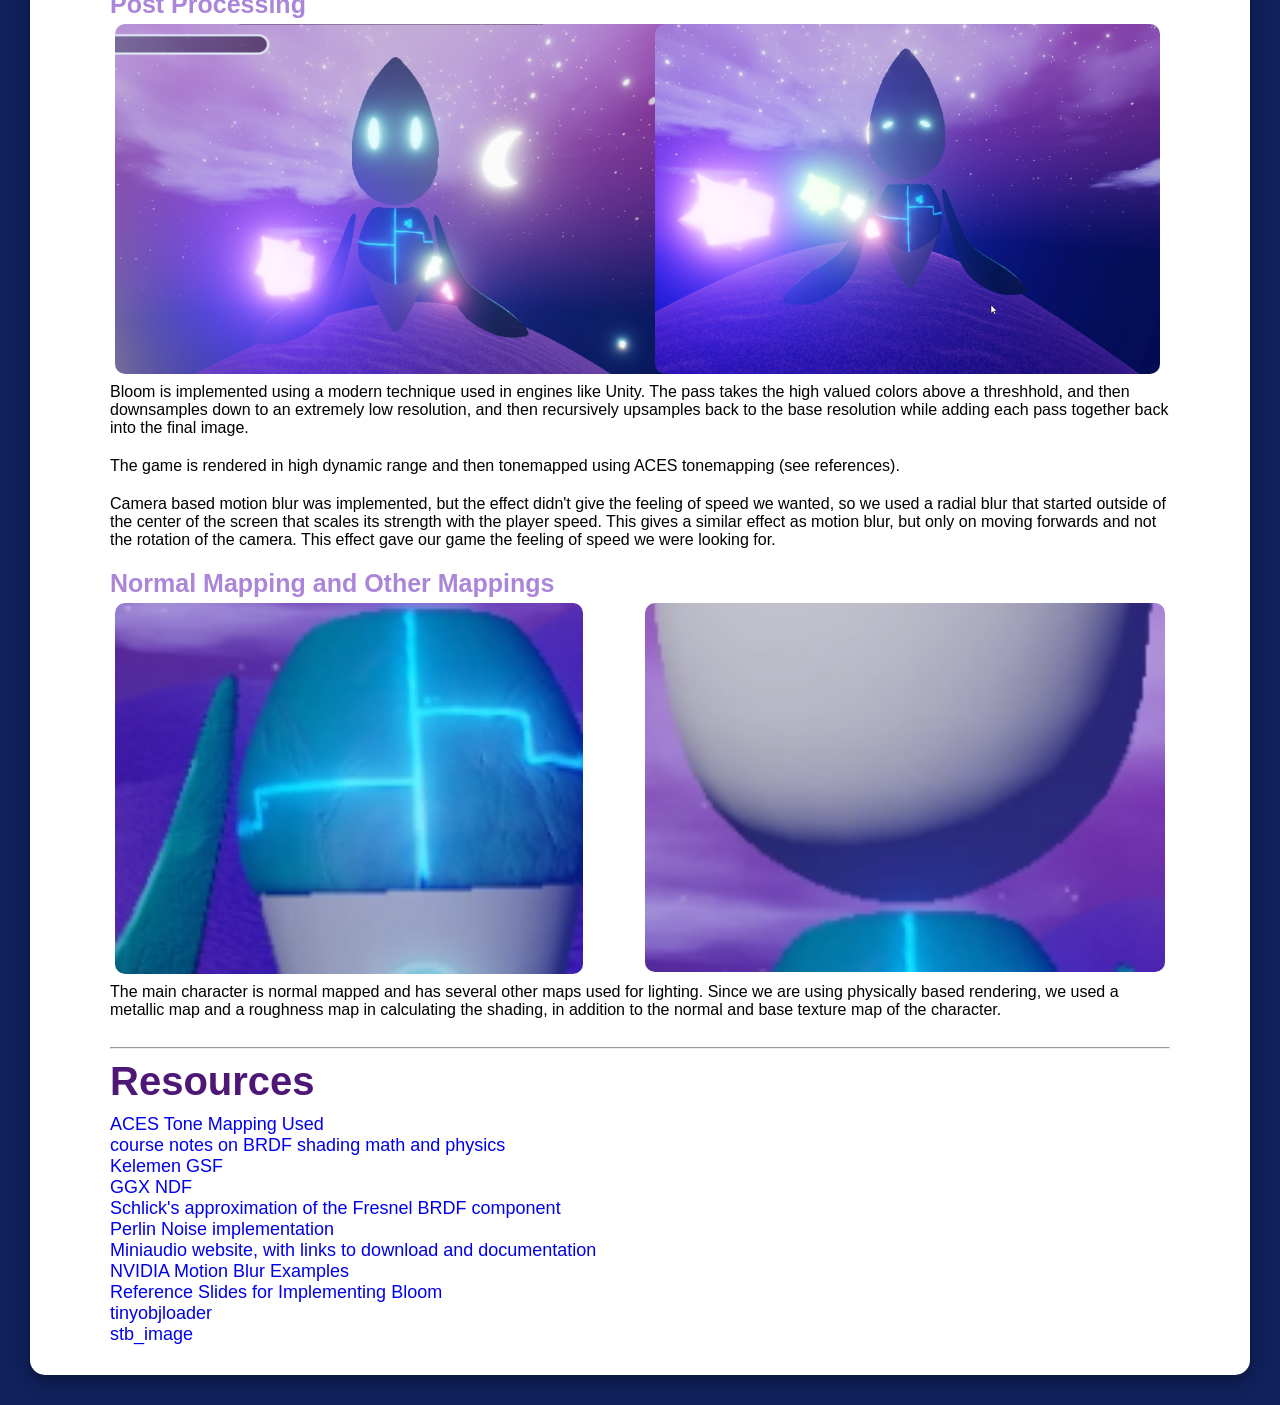
==== commit d08bd040: "completed website" ====
--- a/website/index.html
+++ b/website/index.html
@@ -297,7 +297,7 @@
                <h2> Terrain </h2>
                <p2> The dunes themselves are procedurally generated and infinite, giving you plenty of space to zoom
                   over the slopes. It also is tessellated
-                  allowing for better visual close to the camera while saving on rendering overhead faraway. Hold z to
+                  allowing for better visuals close to the camera while saving on rendering overhead faraway. Hold z to
                   see the meshes making up all the objects.
                </p2>
                <p2> The shape of the dunes is defined using a clever composite of sine and cosine functions to generate
